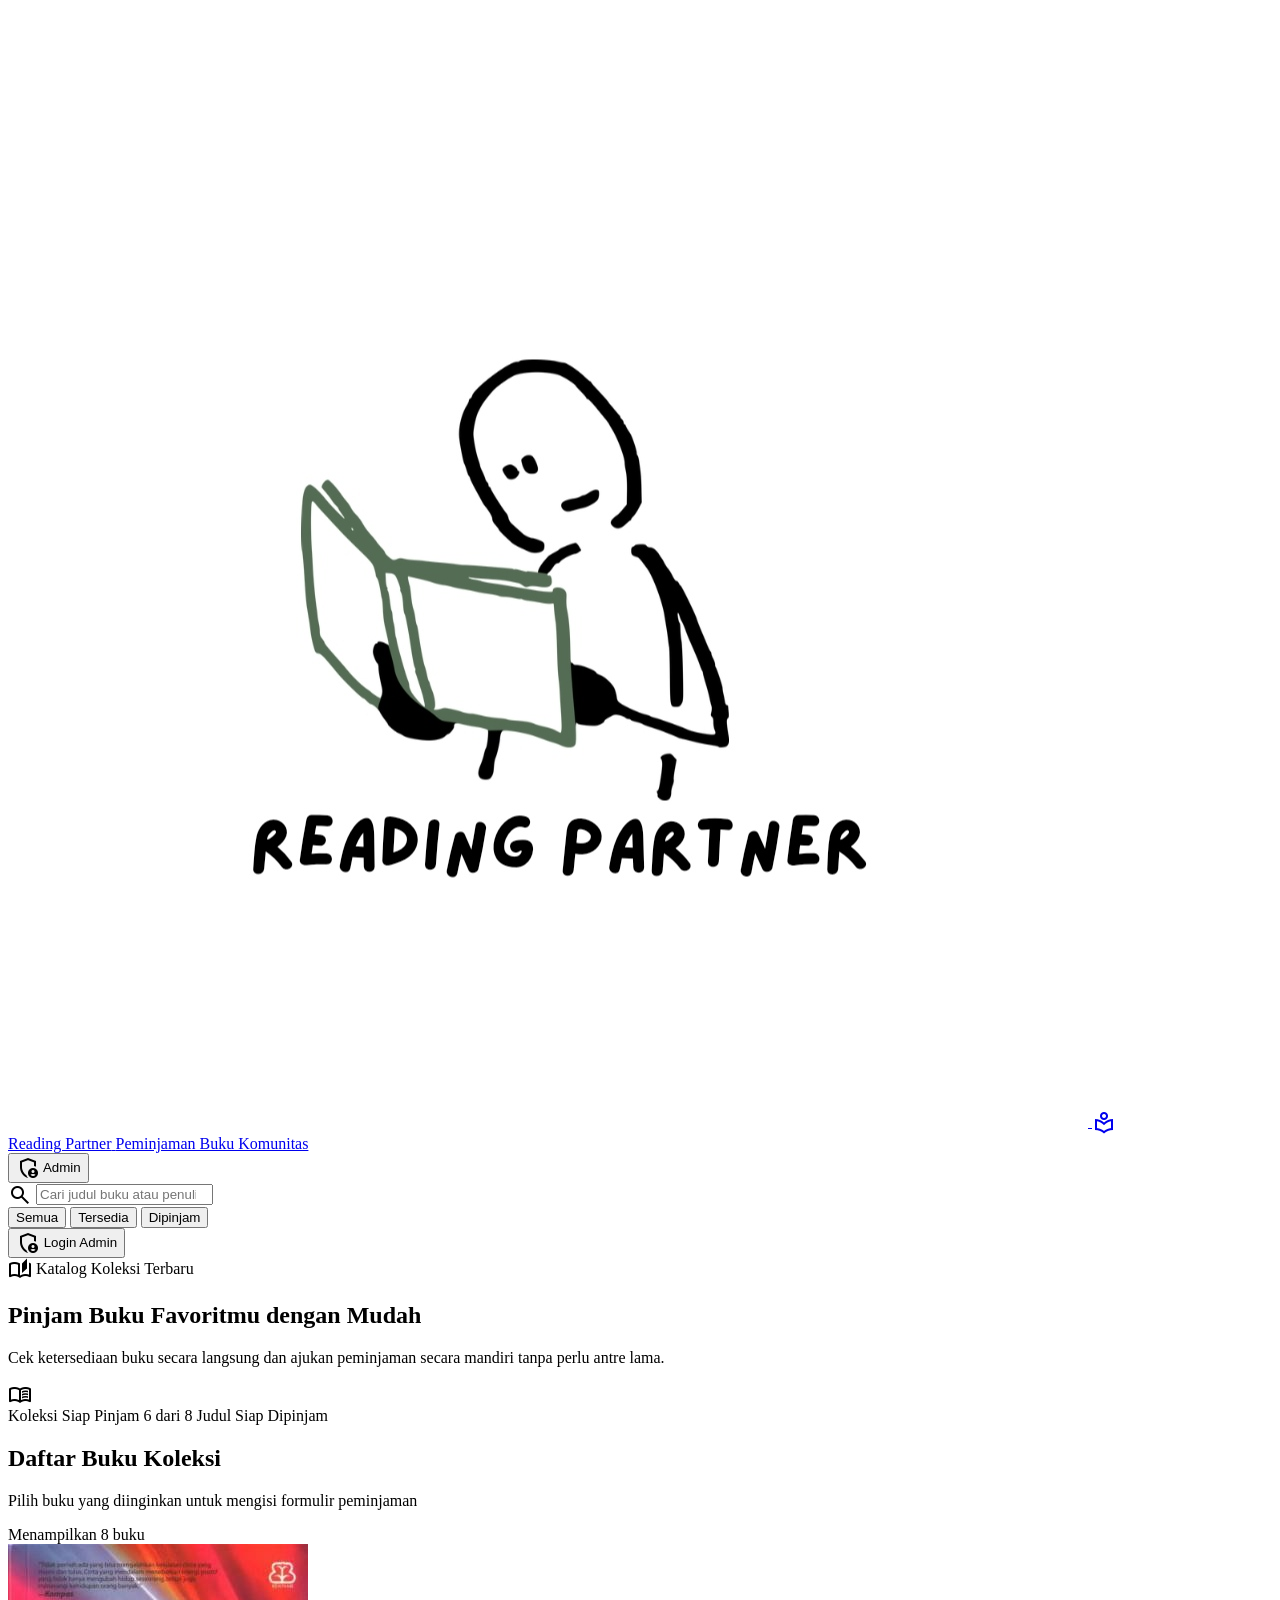
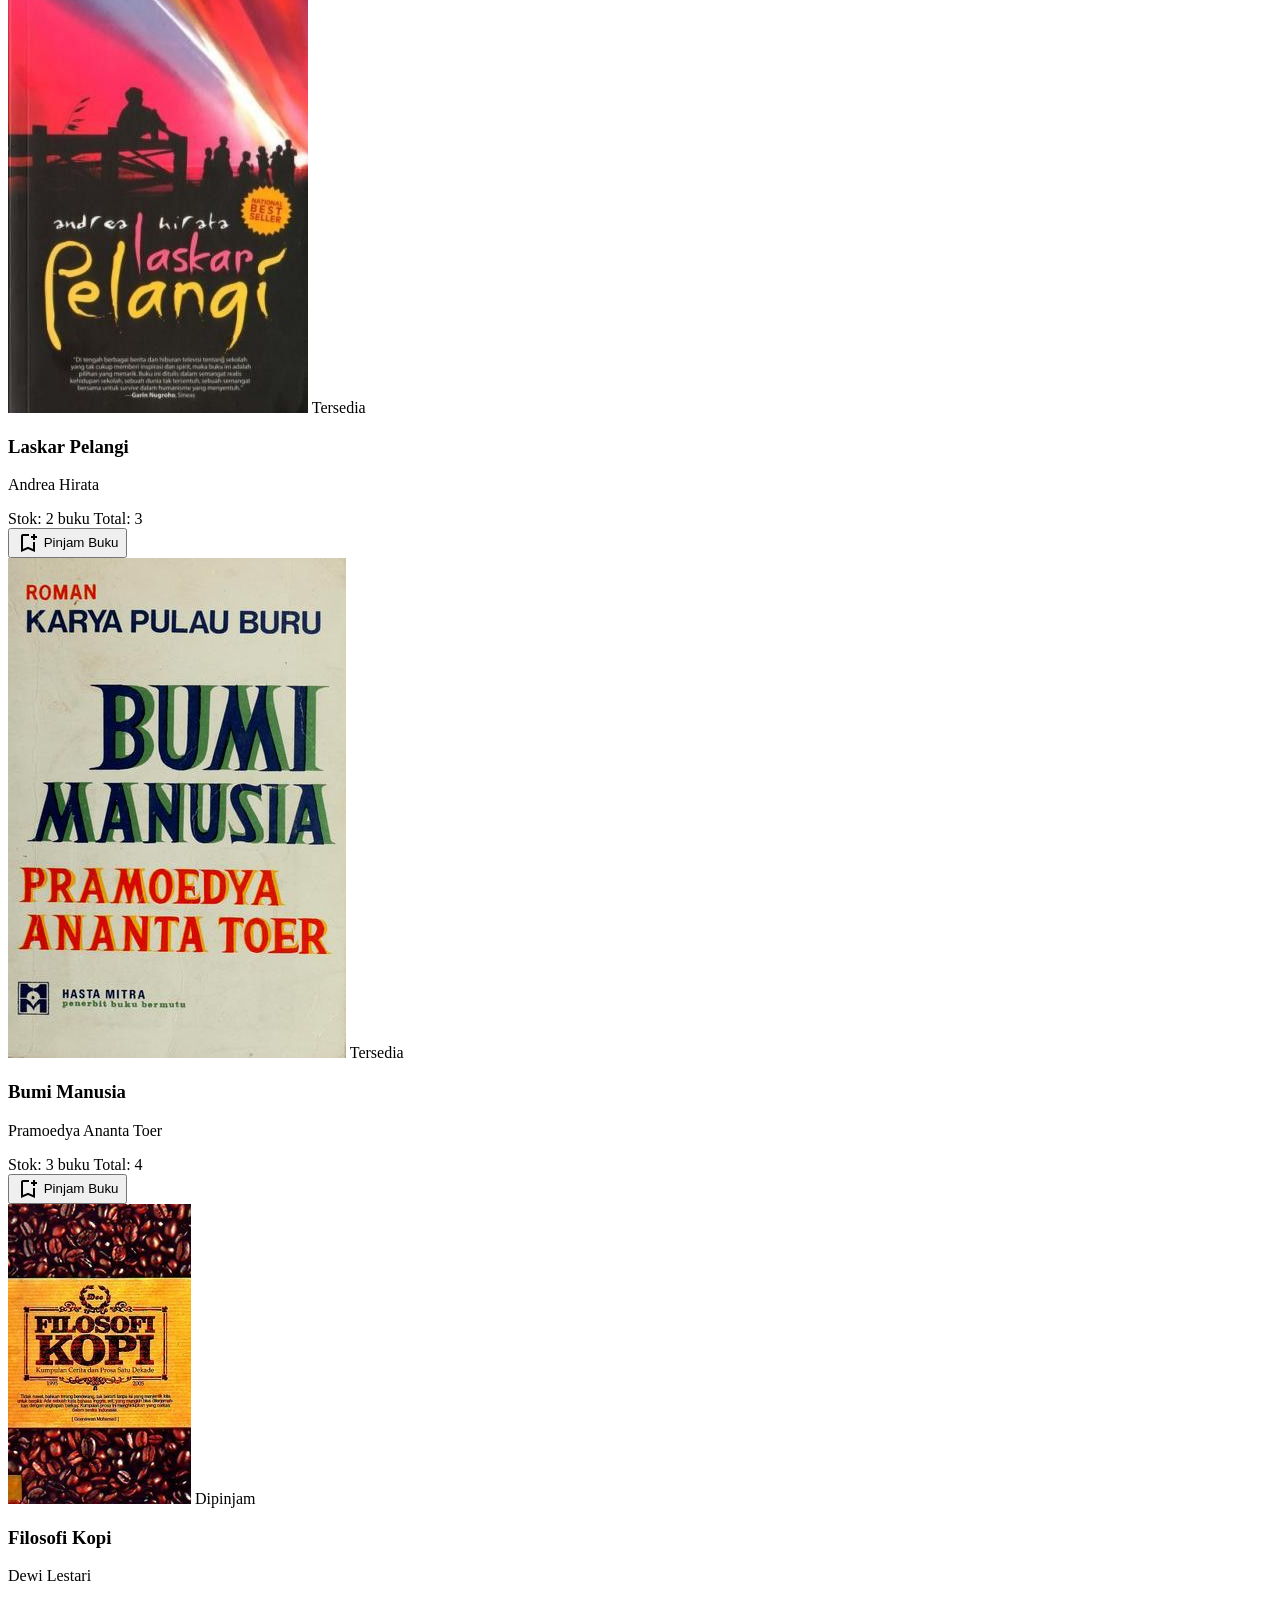
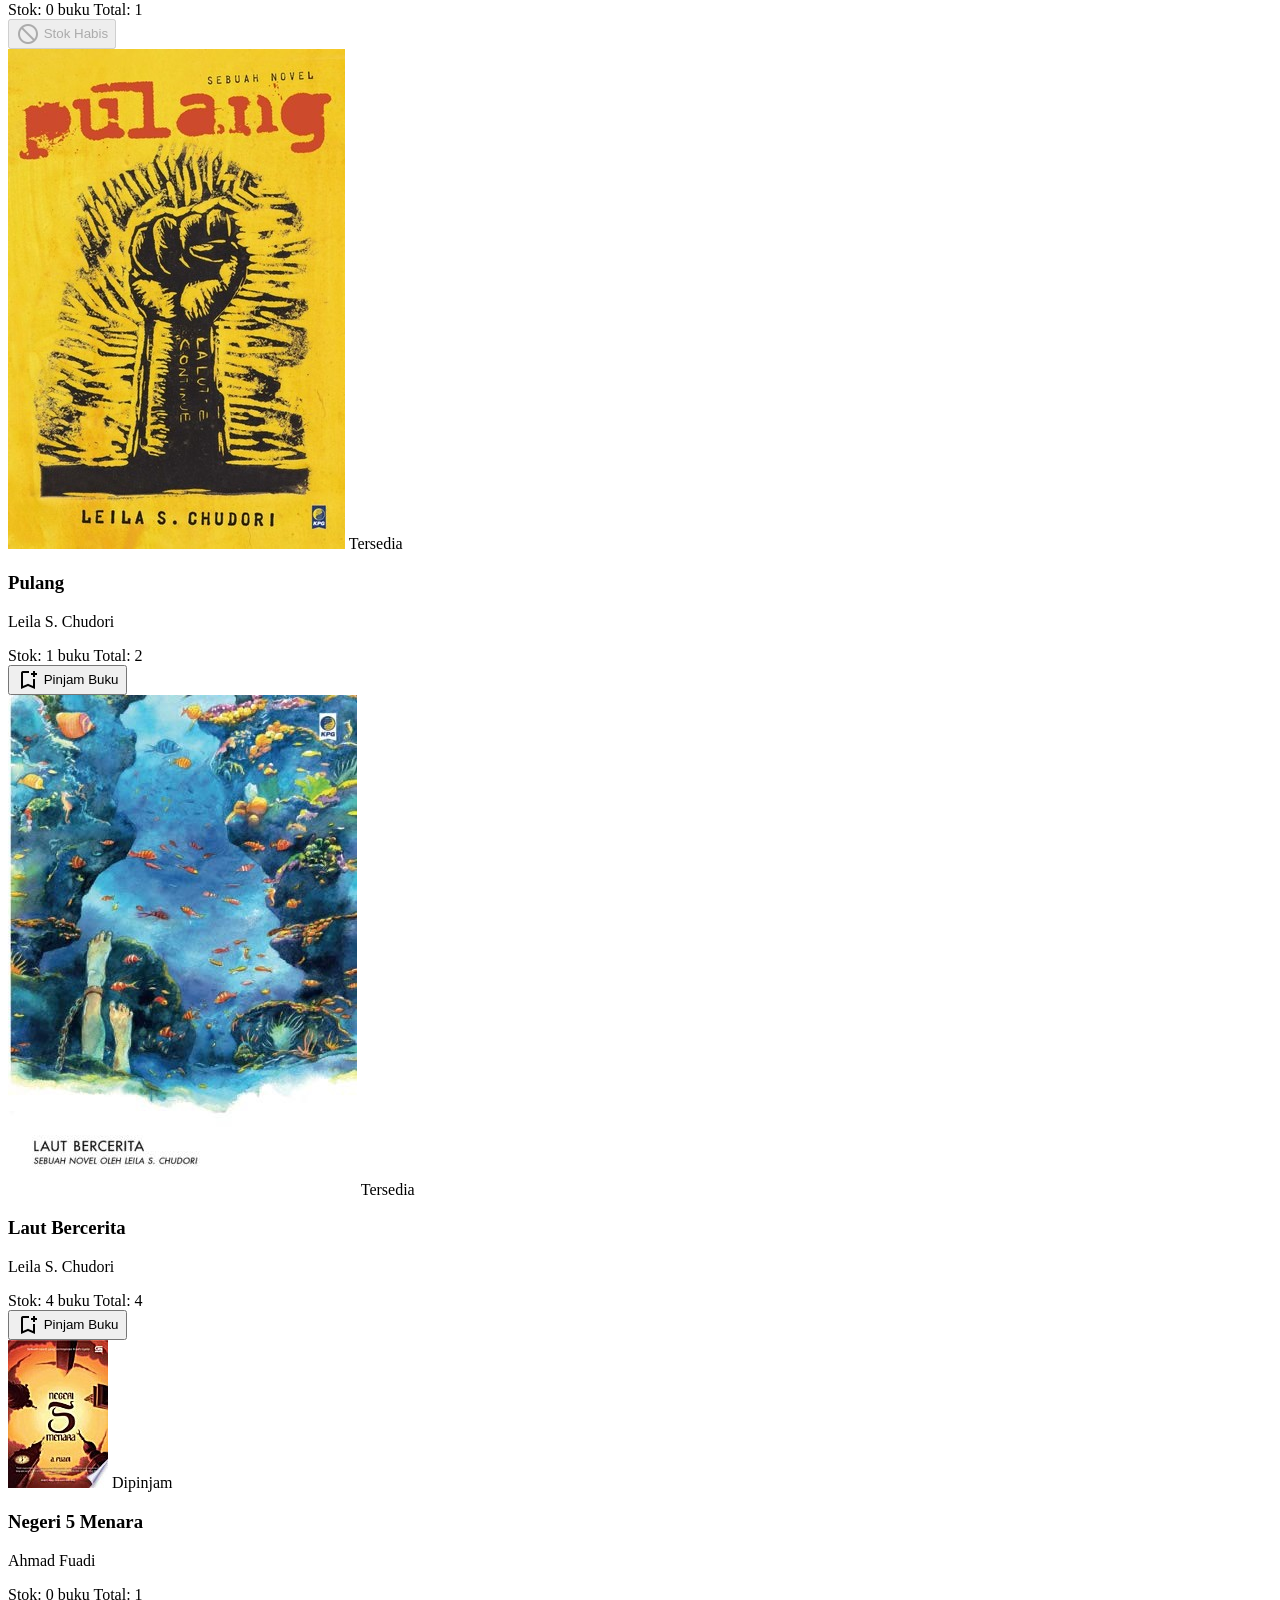
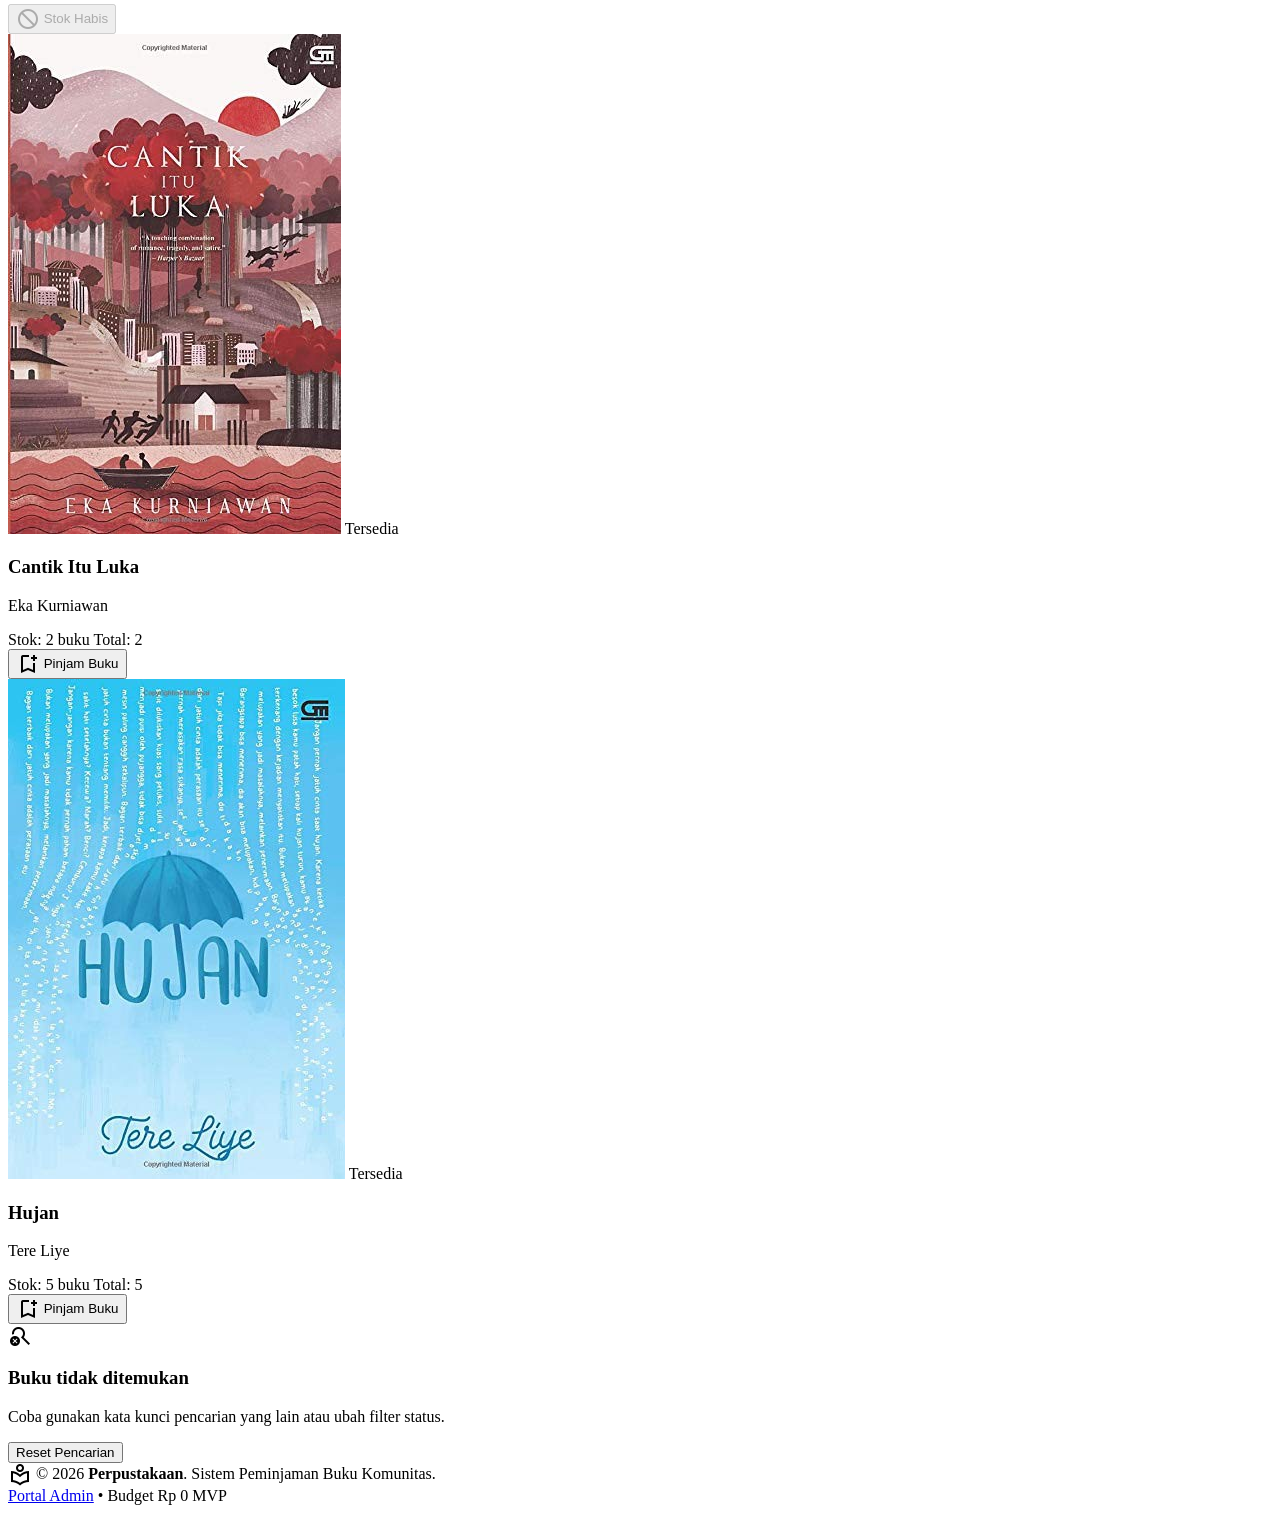
==== index.html @ 3d730934 "first commit" ====
<!DOCTYPE html>
<html lang="id">
<head>
  <meta charset="UTF-8">
  <meta name="viewport" content="width=device-width, initial-scale=1.0">
  <title>Perpustakaan — Katalog Peminjaman Buku</title>
  
  <!-- Tailwind CSS via CDN -->
  <script src="https://cdn.tailwindcss.com?plugins=forms,container-queries"></script>
  <script id="tailwind-config">
    tailwind.config = {
      darkMode: 'class',
      theme: {
        extend: {
          colors: {
            'forest-green': '#347928',
            'forest-green-dark': '#163806',
            'mint-green': '#c0eba6',
            'warm-yellow': '#f4de40',
            'info-teal': '#1684a7',
            'info-teal-text': '#006684',
            'pure-white': '#ffffff',
            'primary': '#347928',
            'on-primary': '#ffffff',
            'primary-soft': '#c0eba6',
            'on-primary-soft': '#163806',
            'secondary': '#1684a7',
            'on-secondary': '#0D0D0D',
            'secondary-soft': '#E0F4FF',
            'tertiary': '#f4de40',
            'on-tertiary': '#201C00',
            'surface': '#ffffff',
            'surface-subtle': '#FAFEF2',
            'surface-muted': '#EEF2E7',
            'on-surface': '#181D16',
            'on-surface-muted': '#444840',
            'outline': '#747870',
            'outline-subtle': '#DCE5D4',
            'disabled-surface': '#E0E4D9',
            'on-disabled': '#5B6057',
          },
          fontFamily: {
            'display': ['"Crimson Text"', 'serif'],
            'headline': ['"Crimson Text"', 'serif'],
            'title': ['"Lato"', 'sans-serif'],
            'body': ['"Lato"', 'sans-serif'],
            'label': ['"Lato"', 'sans-serif'],
          }
        }
      }
    };
  </script>

  <!-- Google Fonts: Crimson Text & Lato -->
  <link rel="preconnect" href="https://fonts.googleapis.com">
  <link rel="preconnect" href="https://fonts.gstatic.com" crossorigin>
  <link href="https://fonts.googleapis.com/css2?family=Crimson+Text:ital,wght@0,600;0,700;1,600&family=Lato:wght@400;600;700&display=swap" rel="stylesheet">
  <!-- Material Symbols Outlined -->
  <link href="https://fonts.googleapis.com/css2?family=Material+Symbols+Outlined:wght,FILL@100..700,0..1&display=block" rel="stylesheet">

  <style>
    .material-symbols-outlined {
      display: inline-block;
      width: 1em;
      height: 1em;
      line-height: 1 !important;
      vertical-align: middle;
    }
  </style>
</head>
<body class="bg-surface text-on-surface font-body min-h-screen flex flex-col antialiased selection:bg-mint-green selection:text-forest-green-dark">

  <!-- Header & Navbar -->
  <header class="sticky top-0 z-30 bg-surface/95 backdrop-blur-md border-b border-outline-subtle shadow-xs">
    <div class="max-w-7xl mx-auto px-4 sm:px-6 lg:px-8 py-3.5 flex flex-col gap-3.5 lg:flex-row lg:items-center lg:justify-between">
      
      <!-- Logo Brand & Mobile Action -->
      <div class="flex items-center justify-between gap-4">
        <a href="index.html" class="inline-flex items-center gap-2.5 text-forest-green hover:opacity-90 transition-opacity">
          <div class="w-10 h-10 rounded-lg bg-mint-green flex items-center justify-center text-forest-green shadow-xs overflow-hidden">
            <img src="images/brand_reading_partner_1.jpg" alt="Reading Partner" class="w-full h-full object-cover" onerror="this.style.display='none'; this.nextElementSibling.style.display='inline-block';">
            <span class="material-symbols-outlined text-2xl font-bold hidden">local_library</span>
          </div>
          <div>
            <span class="font-headline text-2xl font-bold leading-none block">Reading Partner</span>
            <span class="font-label text-xs text-on-surface-muted tracking-wide">Peminjaman Buku Komunitas</span>
          </div>
        </a>

        <!-- Mobile Login Admin -->
        <button type="button" onclick="openLoginModal()" class="lg:hidden inline-flex items-center gap-1.5 px-3 py-1.5 rounded-full border border-primary text-primary font-label text-xs font-semibold hover:bg-surface-subtle transition-colors">
          <span class="material-symbols-outlined text-base">admin_panel_settings</span>
          <span>Admin</span>
        </button>
      </div>

      <!-- Search Field -->
      <div class="w-full lg:max-w-md min-w-0">
        <div class="relative flex items-center w-full">
          <span class="material-symbols-outlined text-xl text-outline absolute left-3.5 pointer-events-none">search</span>
          <input id="catalog-search" type="search" placeholder="Cari judul buku atau penulis..." 
            class="w-full pl-10 pr-4 py-2 rounded-full bg-surface border border-outline-subtle text-sm text-on-surface placeholder:text-outline focus:border-primary focus:ring-2 focus:ring-primary/20 outline-none transition-all">
        </div>
      </div>

      <!-- Filter Status & Desktop Admin Button -->
      <div class="flex items-center justify-between gap-4">
        <nav aria-label="Filter status buku" class="flex items-center gap-1.5 overflow-x-auto pb-1 sm:pb-0">
          <button type="button" data-filter="all" class="filter-pill active-pill px-4 py-1.5 rounded-full text-xs font-bold transition-colors cursor-pointer bg-primary text-on-primary">
            Semua
          </button>
          <button type="button" data-filter="tersedia" class="filter-pill px-4 py-1.5 rounded-full text-xs font-bold transition-colors cursor-pointer bg-surface border border-outline-subtle text-on-surface-muted hover:bg-surface-subtle">
            Tersedia
          </button>
          <button type="button" data-filter="dipinjam" class="filter-pill px-4 py-1.5 rounded-full text-xs font-bold transition-colors cursor-pointer bg-surface border border-outline-subtle text-on-surface-muted hover:bg-surface-subtle">
            Dipinjam
          </button>
        </nav>

        <button type="button" onclick="openLoginModal()" class="hidden lg:inline-flex items-center gap-2 px-4 py-2 rounded-lg border border-primary bg-surface text-primary font-label text-sm font-bold hover:bg-surface-subtle transition-all shadow-2xs">
          <span class="material-symbols-outlined text-lg">admin_panel_settings</span>
          <span>Login Admin</span>
        </button>
      </div>
    </div>
  </header>

  <!-- Main Content -->
  <main class="flex-1 max-w-7xl w-full mx-auto px-4 sm:px-6 lg:px-8 py-6 lg:py-8 flex flex-col gap-8">

    <!-- Hero Banner -->
    <section class="bg-gradient-to-r from-mint-green via-mint-green/80 to-[#dbf3c7] rounded-2xl p-6 sm:p-8 flex flex-col md:flex-row md:items-center md:justify-between gap-6 border border-[#a8df89]">
      <div class="flex flex-col items-start gap-3 max-w-2xl">
        <span class="inline-flex items-center gap-1.5 px-3 py-1 rounded-full bg-warm-yellow text-on-tertiary font-label text-xs font-bold shadow-2xs">
          <span class="material-symbols-outlined text-base">auto_stories</span>
          <span>Katalog Koleksi Terbaru</span>
        </span>
        <h1 class="font-headline text-3xl sm:text-4xl lg:text-5xl font-bold text-forest-green-dark leading-tight">
          Pinjam Buku Favoritmu dengan Mudah
        </h1>
        <p class="font-body text-sm sm:text-base text-forest-green-dark/80 max-w-xl">
          Cek ketersediaan buku secara langsung dan ajukan peminjaman secara mandiri tanpa perlu antre lama.
        </p>
      </div>

      <div class="flex items-center gap-4 bg-surface/90 backdrop-blur-sm rounded-xl px-5 py-4 border border-outline-subtle/80 shadow-xs shrink-0 self-start md:self-auto">
        <div class="w-12 h-12 rounded-xl bg-forest-green text-white flex items-center justify-center shrink-0">
          <span class="material-symbols-outlined text-2xl">menu_book</span>
        </div>
        <div class="flex flex-col">
          <span class="font-label text-xs text-on-surface-muted font-bold uppercase tracking-wider">Koleksi Siap Pinjam</span>
          <span id="hero-stat-text" class="font-title text-base sm:text-lg font-bold text-forest-green tabular-nums">Memuat...</span>
        </div>
      </div>
    </section>

    <!-- Catalog Section -->
    <section class="flex flex-col gap-5">
      <div class="flex flex-wrap items-center justify-between gap-3">
        <div>
          <h2 class="font-headline text-2xl font-bold text-forest-green">Daftar Buku Koleksi</h2>
          <p class="text-xs sm:text-sm text-on-surface-muted">Pilih buku yang diinginkan untuk mengisi formulir peminjaman</p>
        </div>
        <span id="catalog-counter" class="font-label text-xs sm:text-sm text-info-teal-text font-bold tabular-nums bg-secondary-soft px-3 py-1 rounded-full border border-info-teal/20">
          Menampilkan 0 buku
        </span>
      </div>

      <!-- Book Cards Grid -->
      <div id="books-grid" class="grid grid-cols-1 sm:grid-cols-2 lg:grid-cols-4 gap-6 items-stretch">
        <!-- Dynamic Book Cards injected here -->
      </div>

      <!-- Empty State -->
      <div id="empty-state" class="hidden flex flex-col items-center justify-center p-12 text-center bg-surface-subtle rounded-xl border border-dashed border-outline-subtle">
        <span class="material-symbols-outlined text-5xl text-outline mb-2">search_off</span>
        <h3 class="font-headline text-xl font-bold text-on-surface">Buku tidak ditemukan</h3>
        <p class="text-sm text-on-surface-muted max-w-sm mt-1">Coba gunakan kata kunci pencarian yang lain atau ubah filter status.</p>
        <button type="button" onclick="resetFilters()" class="mt-4 px-4 py-2 rounded-lg bg-surface border border-outline-subtle text-xs font-bold text-forest-green hover:bg-surface-subtle">
          Reset Pencarian
        </button>
      </div>
    </section>
  </main>

  <!-- Footer -->
  <footer class="mt-auto border-t border-outline-subtle bg-surface-subtle py-6">
    <div class="max-w-7xl mx-auto px-4 sm:px-6 lg:px-8 flex flex-col sm:flex-row items-center justify-between gap-4 text-xs text-on-surface-muted">
      <div class="flex items-center gap-2">
        <span class="material-symbols-outlined text-forest-green text-lg">local_library</span>
        <span>&copy; 2026 <strong>Perpustakaan</strong>. Sistem Peminjaman Buku Komunitas.</span>
      </div>
      <div class="flex items-center gap-4">
        <a href="admin.html" class="hover:text-forest-green transition-colors">Portal Admin</a>
        <span>&bull;</span>
        <span class="text-info-teal-text">Budget Rp 0 MVP</span>
      </div>
    </div>
  </footer>

  <!-- ================= MODAL FORM PEMINJAMAN ================= -->
  <dialog id="borrow-modal" class="bg-surface border border-outline-subtle rounded-2xl max-w-lg w-[calc(100%-2rem)] p-0 shadow-2xl backdrop:bg-on-surface/50 backdrop:backdrop-blur-xs">
    <div class="flex flex-col max-h-[90vh]">
      <!-- Header -->
      <div class="flex items-center justify-between p-5 border-b border-outline-subtle">
        <div class="flex items-center gap-2.5">
          <div class="w-8 h-8 rounded-lg bg-mint-green text-forest-green-dark flex items-center justify-center">
            <span class="material-symbols-outlined text-lg">edit_document</span>
          </div>
          <h2 class="font-headline text-xl font-bold text-forest-green">Form Peminjaman Buku</h2>
        </div>
        <button type="button" onclick="closeBorrowModal()" class="w-8 h-8 rounded-full flex items-center justify-center text-on-surface-muted hover:bg-surface-muted cursor-pointer transition-colors">
          <span class="material-symbols-outlined text-xl">close</span>
        </button>
      </div>

      <!-- Scrollable Body -->
      <div class="p-6 overflow-y-auto flex flex-col gap-5">
        <!-- Selected Book Preview -->
        <div class="flex items-center gap-3.5 bg-surface-subtle border border-outline-subtle rounded-xl p-3.5">
          <img id="modal-book-cover" src="" alt="Sampul buku" class="w-14 aspect-[3/4] object-cover rounded-md shadow-xs shrink-0">
          <div class="flex flex-col gap-0.5 min-w-0 flex-1">
            <span id="modal-book-badge" class="self-start px-2 py-0.5 rounded-full bg-mint-green text-forest-green-dark font-label text-[10px] font-bold">
              Tersedia
            </span>
            <h3 id="modal-book-title" class="font-title text-base font-bold text-forest-green truncate">Judul Buku</h3>
            <p id="modal-book-author" class="font-body text-xs text-on-surface-muted truncate">Penulis</p>
            <p id="modal-book-stock" class="font-label text-xs text-info-teal-text font-bold tabular-nums">Stok: - buku</p>
          </div>
        </div>

        <!-- Form Inputs -->
        <form id="borrow-form" onsubmit="handleBorrowSubmit(event)" class="flex flex-col gap-4">
          <input type="hidden" id="borrow-book-id">

          <!-- Nama Lengkap -->
          <label class="flex flex-col gap-1.5">
            <span class="font-label text-xs font-bold text-on-surface flex items-center gap-1">
              Nama Lengkap <span class="text-red-500">*</span>
            </span>
            <input type="text" id="borrow-name" required placeholder="Contoh: Siti Rahmawati" 
              class="w-full px-3.5 py-2.5 rounded-lg bg-surface border border-outline-subtle text-sm text-on-surface placeholder:text-outline focus:border-primary focus:ring-1 focus:ring-primary outline-none">
          </label>

          <!-- Email & WhatsApp -->
          <div class="grid grid-cols-1 sm:grid-cols-2 gap-4">
            <label class="flex flex-col gap-1.5">
              <span class="font-label text-xs font-bold text-on-surface flex items-center gap-1">
                Email <span class="text-red-500">*</span>
              </span>
              <input type="email" id="borrow-email" required placeholder="nama@email.com" 
                class="w-full px-3.5 py-2.5 rounded-lg bg-surface border border-outline-subtle text-sm text-on-surface placeholder:text-outline focus:border-primary focus:ring-1 focus:ring-primary outline-none">
            </label>

            <label class="flex flex-col gap-1.5">
              <span class="font-label text-xs font-bold text-on-surface flex items-center gap-1">
                Nomor WhatsApp <span class="text-red-500">*</span>
              </span>
              <input type="tel" id="borrow-wa" required placeholder="0812-3456-7890" 
                class="w-full px-3.5 py-2.5 rounded-lg bg-surface border border-outline-subtle text-sm text-on-surface placeholder:text-outline focus:border-primary focus:ring-1 focus:ring-primary outline-none">
            </label>
          </div>

          <!-- Alamat Lengkap -->
          <label class="flex flex-col gap-1.5">
            <span class="font-label text-xs font-bold text-on-surface flex items-center gap-1">
              Alamat Lengkap <span class="text-red-500">*</span>
            </span>
            <textarea id="borrow-address" rows="2" required placeholder="Masukkan alamat lengkap domisili saat ini..." 
              class="w-full px-3.5 py-2.5 rounded-lg bg-surface border border-outline-subtle text-sm text-on-surface placeholder:text-outline focus:border-primary focus:ring-1 focus:ring-primary outline-none"></textarea>
          </label>

          <!-- Upload Foto Identitas (Opsional) -->
          <div class="flex flex-col gap-1.5">
            <span class="font-label text-xs font-bold text-on-surface">
              Upload Foto Identitas / KTP / Kartu Pelajar (Opsional)
            </span>
            <label class="flex flex-col items-center justify-center gap-1.5 p-4 rounded-xl border-2 border-dashed border-info-teal/60 bg-secondary-soft text-center cursor-pointer hover:bg-secondary-soft/80 transition-colors">
              <span class="material-symbols-outlined text-3xl text-info-teal-text">cloud_upload</span>
              <span id="borrow-photo-label" class="font-label text-xs text-on-surface font-semibold">
                Klik untuk unggah foto identitas
              </span>
              <span class="text-[11px] text-on-surface-muted">Format JPG, PNG (Maks 2MB)</span>
              <input type="file" id="borrow-photo" accept="image/*" onchange="handlePhotoSelect(event)" class="sr-only">
            </label>
          </div>

          <!-- Action Buttons -->
          <div class="flex items-center justify-end gap-3 pt-3 border-t border-outline-subtle">
            <button type="button" onclick="closeBorrowModal()" class="px-4 py-2.5 rounded-lg border border-outline-subtle text-xs font-bold text-on-surface hover:bg-surface-subtle transition-colors cursor-pointer">
              Batal
            </button>
            <button type="submit" class="px-5 py-2.5 rounded-lg bg-primary text-on-primary font-label text-sm font-bold hover:opacity-90 transition-opacity cursor-pointer shadow-xs flex items-center gap-1.5">
              <span class="material-symbols-outlined text-base">check</span>
              <span>Konfirmasi Peminjaman</span>
            </button>
          </div>
        </form>
      </div>
    </div>
  </dialog>

  <!-- ================= MODAL LOGIN ADMIN ================= -->
  <dialog id="login-modal" class="bg-surface border border-outline-subtle rounded-2xl max-w-sm w-[calc(100%-2rem)] p-6 shadow-2xl backdrop:bg-on-surface/50 backdrop:backdrop-blur-xs">
    <div class="flex flex-col gap-5">
      <div class="flex items-center justify-between border-b border-outline-subtle pb-3">
        <div class="flex items-center gap-2">
          <div class="w-8 h-8 rounded-lg bg-mint-green text-forest-green-dark flex items-center justify-center">
            <span class="material-symbols-outlined text-lg">admin_panel_settings</span>
          </div>
          <h2 class="font-headline text-xl font-bold text-forest-green">Login Admin</h2>
        </div>
        <button type="button" onclick="closeLoginModal()" class="w-8 h-8 rounded-full flex items-center justify-center text-on-surface-muted hover:bg-surface-muted cursor-pointer transition-colors">
          <span class="material-symbols-outlined text-xl">close</span>
        </button>
      </div>

      <div class="p-3 bg-secondary-soft border border-info-teal/30 rounded-lg text-xs text-info-teal-text">
        <p class="font-semibold flex items-center gap-1">
          <span class="material-symbols-outlined text-sm">info</span> Mode Prototipe UI
        </p>
        <p class="mt-0.5 text-on-surface-muted">Klik tombol masuk untuk langsung menguji Dashboard Admin.</p>
      </div>

      <form onsubmit="handleAdminLogin(event)" class="flex flex-col gap-4">
        <label class="flex flex-col gap-1">
          <span class="font-label text-xs font-bold text-on-surface">Email Admin</span>
          <input type="email" value="admin@perpustakaan.id" required class="w-full px-3.5 py-2 rounded-lg bg-surface border border-outline-subtle text-sm text-on-surface focus:border-primary outline-none">
        </label>
        <label class="flex flex-col gap-1">
          <span class="font-label text-xs font-bold text-on-surface">Password</span>
          <input type="password" value="••••••••" required class="w-full px-3.5 py-2 rounded-lg bg-surface border border-outline-subtle text-sm text-on-surface focus:border-primary outline-none">
        </label>

        <button type="submit" class="w-full mt-2 py-2.5 rounded-lg bg-primary text-on-primary font-label text-sm font-bold hover:opacity-90 transition-opacity cursor-pointer shadow-xs flex items-center justify-center gap-1.5">
          <span class="material-symbols-outlined text-base">login</span>
          <span>Masuk ke Dashboard</span>
        </button>
      </form>
    </div>
  </dialog>

  <!-- JS Logic -->
  <script src="js/store.js"></script>
  <script>
    let currentFilter = 'all';
    let searchQuery = '';
    let selectedPhotoBase64 = null;

    const booksGrid = document.getElementById('books-grid');
    const emptyState = document.getElementById('empty-state');
    const catalogCounter = document.getElementById('catalog-counter');
    const heroStatText = document.getElementById('hero-stat-text');
    const searchInput = document.getElementById('catalog-search');

    const borrowModal = document.getElementById('borrow-modal');
    const loginModal = document.getElementById('login-modal');

    function renderCatalog() {
      const books = window.PerpusStore.getBooks();
      const filtered = books.filter(book => {
        const isAvail = book.stock_available > 0;
        const matchesFilter = 
          currentFilter === 'all' || 
          (currentFilter === 'tersedia' && isAvail) || 
          (currentFilter === 'dipinjam' && !isAvail);
        
        const q = searchQuery.toLowerCase();
        const matchesQuery = !q || 
          book.title.toLowerCase().includes(q) || 
          book.author.toLowerCase().includes(q);

        return matchesFilter && matchesQuery;
      });

      const totalAvailTitles = books.filter(b => b.stock_available > 0).length;
      heroStatText.textContent = `${totalAvailTitles} dari ${books.length} Judul Siap Dipinjam`;
      catalogCounter.textContent = `Menampilkan ${filtered.length} buku`;

      if (filtered.length === 0) {
        booksGrid.innerHTML = '';
        emptyState.classList.remove('hidden');
        return;
      }

      emptyState.classList.add('hidden');
      booksGrid.innerHTML = filtered.map(book => {
        const isAvail = book.stock_available > 0;
        const badgeCls = isAvail 
          ? 'bg-mint-green text-forest-green-dark border-mint-green' 
          : 'bg-warm-yellow text-on-tertiary border-warm-yellow';
        const badgeText = isAvail ? 'Tersedia' : 'Dipinjam';

        return `
          <article class="flex flex-col justify-between bg-surface border border-outline-subtle rounded-xl p-4 gap-3.5 hover:shadow-md transition-shadow group">
            <div class="flex flex-col gap-3">
              <div class="relative aspect-[3/4] w-full rounded-lg overflow-hidden bg-surface-muted shadow-2xs">
                <img src="${book.cover_url}" alt="Sampul ${book.title}" class="w-full h-full object-cover group-hover:scale-105 transition-transform duration-300" loading="lazy">
                <span class="absolute top-2.5 right-2.5 px-2.5 py-1 rounded-full ${badgeCls} font-label text-xs font-bold shadow-2xs">
                  ${badgeText}
                </span>
              </div>
              <div class="flex flex-col gap-1">
                <h3 class="font-title text-base font-bold text-forest-green line-clamp-1 group-hover:text-forest-green-dark">${book.title}</h3>
                <p class="font-body text-xs text-on-surface-muted line-clamp-1">${book.author}</p>
                <div class="flex items-center justify-between text-xs mt-1">
                  <span class="font-label text-info-teal-text font-bold tabular-nums">
                    Stok: ${book.stock_available} buku
                  </span>
                  <span class="text-on-surface-muted text-[11px]">
                    Total: ${book.stock_total}
                  </span>
                </div>
              </div>
            </div>
            <footer>
              <button type="button" 
                ${isAvail ? '' : 'disabled'}
                onclick="openBorrowModal('${book.id}')"
                class="w-full inline-flex items-center justify-center gap-1.5 px-4 py-2.5 rounded-lg font-label text-xs font-bold transition-all ${
                  isAvail 
                    ? 'bg-primary text-on-primary hover:opacity-90 shadow-2xs cursor-pointer' 
                    : 'bg-disabled-surface text-on-disabled cursor-not-allowed'
                }">
                <span class="material-symbols-outlined text-sm">${isAvail ? 'bookmark_add' : 'block'}</span>
                <span>${isAvail ? 'Pinjam Buku' : 'Stok Habis'}</span>
              </button>
            </footer>
          </article>
        `;
      }).join('');
    }

    // Filter pills
    document.querySelectorAll('.filter-pill').forEach(pill => {
      pill.addEventListener('click', () => {
        currentFilter = pill.dataset.filter;
        document.querySelectorAll('.filter-pill').forEach(p => {
          p.classList.remove('bg-primary', 'text-on-primary');
          p.classList.add('bg-surface', 'border', 'border-outline-subtle', 'text-on-surface-muted');
        });
        pill.classList.remove('bg-surface', 'border', 'border-outline-subtle', 'text-on-surface-muted');
        pill.classList.add('bg-primary', 'text-on-primary');
        renderCatalog();
      });
    });

    // Search input
    searchInput.addEventListener('input', (e) => {
      searchQuery = e.target.value.trim();
      renderCatalog();
    });

    function resetFilters() {
      searchInput.value = '';
      searchQuery = '';
      currentFilter = 'all';
      document.querySelector('[data-filter="all"]').click();
    }

    // Modal Peminjaman
    function openBorrowModal(bookId) {
      const book = window.PerpusStore.getBooks().find(b => b.id === bookId);
      if (!book || book.stock_available <= 0) return;

      document.getElementById('borrow-book-id').value = book.id;
      document.getElementById('modal-book-cover').src = book.cover_url;
      document.getElementById('modal-book-title').textContent = book.title;
      document.getElementById('modal-book-author').textContent = book.author;
      document.getElementById('modal-book-stock').textContent = `Stok: ${book.stock_available} buku`;
      document.getElementById('borrow-photo-label').textContent = 'Klik untuk unggah foto identitas';
      selectedPhotoBase64 = null;
      document.getElementById('borrow-form').reset();

      borrowModal.showModal();
    }

    function closeBorrowModal() {
      borrowModal.close();
    }

    function handlePhotoSelect(e) {
      const file = e.target.files[0];
      if (file) {
        document.getElementById('borrow-photo-label').textContent = `File terpilih: ${file.name}`;
        const reader = new FileReader();
        reader.onload = (re) => {
          selectedPhotoBase64 = re.target.result;
        };
        reader.readAsDataURL(file);
      }
    }

    function handleBorrowSubmit(e) {
      e.preventDefault();
      const bookId = document.getElementById('borrow-book-id').value;
      const borrowerData = {
        name: document.getElementById('borrow-name').value.trim(),
        email: document.getElementById('borrow-email').value.trim(),
        wa: document.getElementById('borrow-wa').value.trim(),
        address: document.getElementById('borrow-address').value.trim(),
        idPhotoUrl: selectedPhotoBase64
      };

      try {
        const newLoan = window.PerpusStore.borrowBook(bookId, borrowerData);
        closeBorrowModal();
        renderCatalog();
        window.PerpusStore.showToast(`Peminjaman "${newLoan.book_title}" berhasil diajukan!`);
      } catch (err) {
        alert(err.message || 'Terjadi kesalahan saat meminjam buku.');
      }
    }

    // Modal Admin Login
    function openLoginModal() {
      loginModal.showModal();
    }

    function closeLoginModal() {
      loginModal.close();
    }

    function handleAdminLogin(e) {
      e.preventDefault();
      window.location.href = 'admin.html';
    }

    // Initial render
    renderCatalog();
  </script>
</body>
</html>
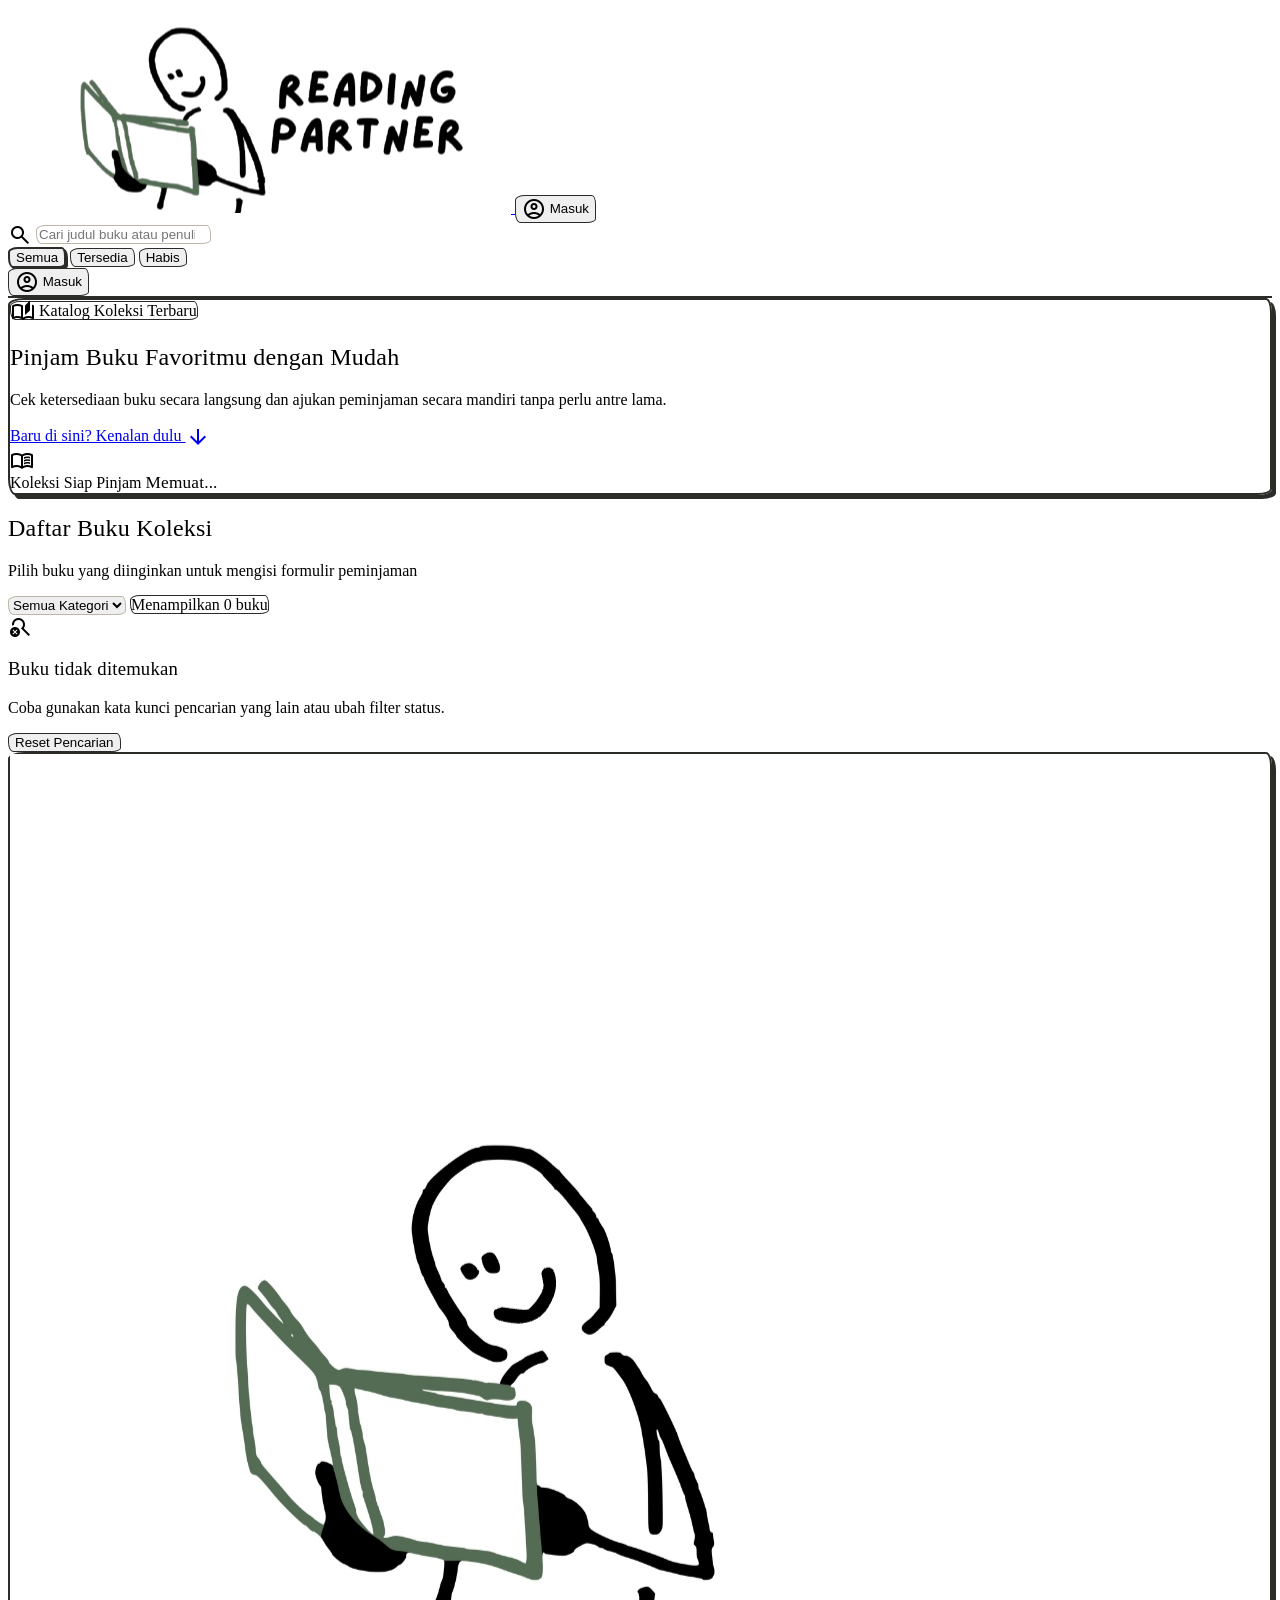
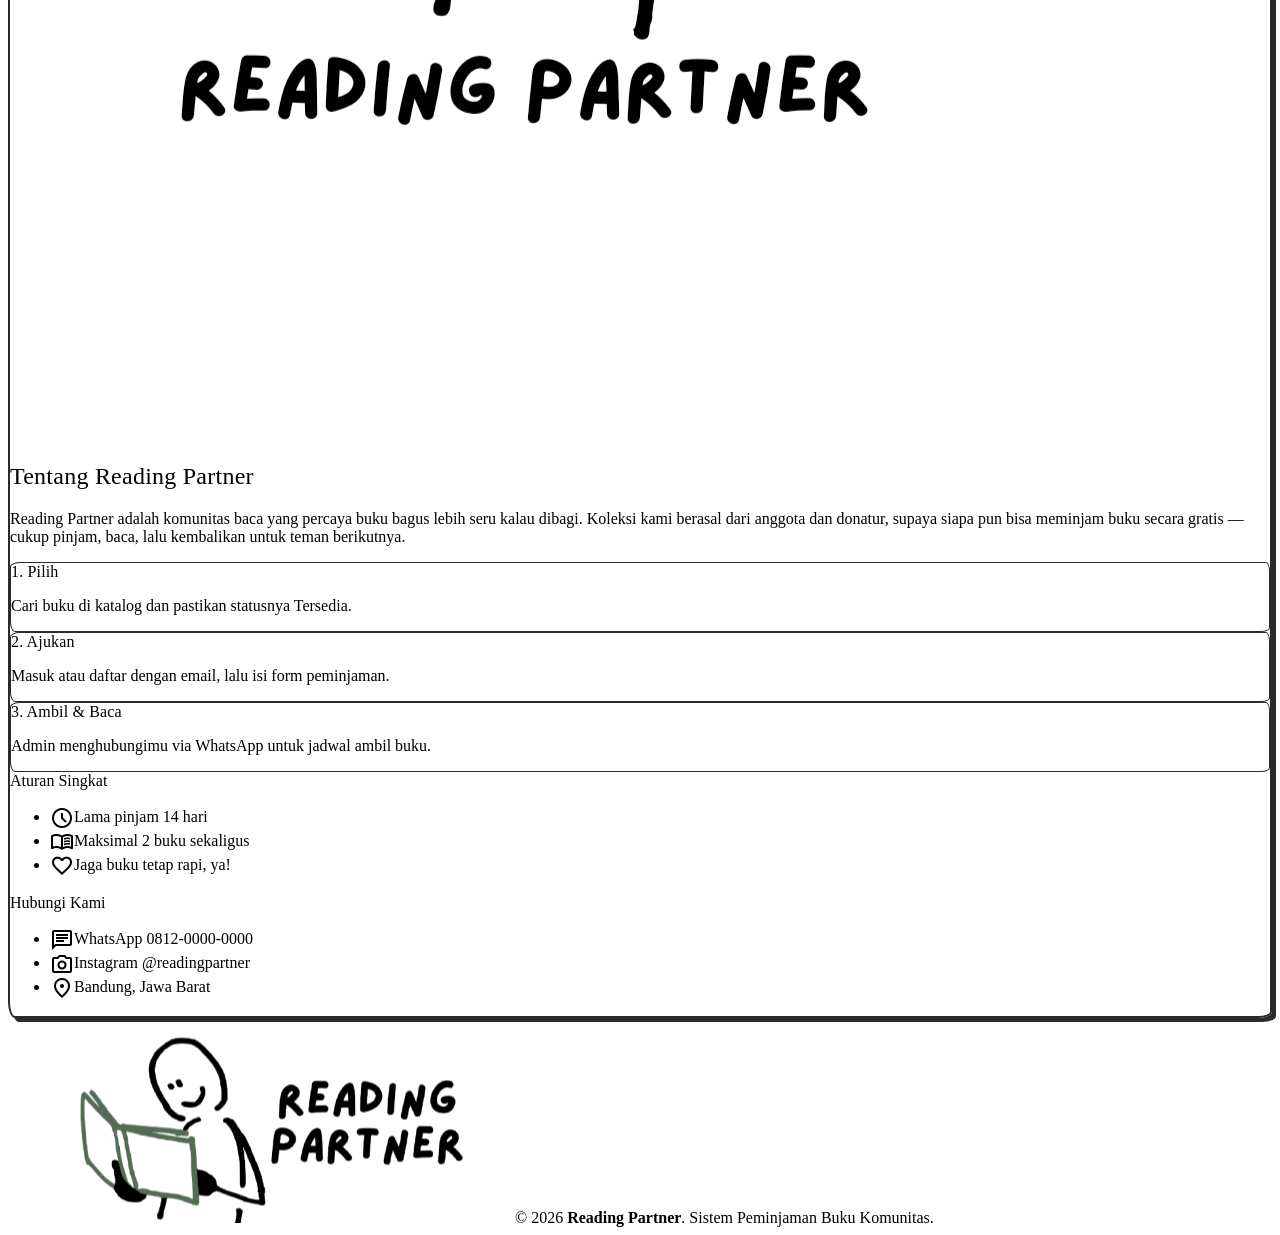
==== commit 4fc940b8: "Redesign doodle UI and move data to Supabase - Hybrid doodle style (sage palette, handwritten headin" ====
--- a/index.html
+++ b/index.html
@@ -3,94 +3,36 @@
 <head>
   <meta charset="UTF-8">
   <meta name="viewport" content="width=device-width, initial-scale=1.0">
-  <title>Perpustakaan — Katalog Peminjaman Buku</title>
+  <title>Reading Partner — Katalog Peminjaman Buku</title>
+  <link rel="icon" type="image/png" href="ic_logo.png">
   
   <!-- Tailwind CSS via CDN -->
   <script src="https://cdn.tailwindcss.com?plugins=forms,container-queries"></script>
-  <script id="tailwind-config">
-    tailwind.config = {
-      darkMode: 'class',
-      theme: {
-        extend: {
-          colors: {
-            'forest-green': '#347928',
-            'forest-green-dark': '#163806',
-            'mint-green': '#c0eba6',
-            'warm-yellow': '#f4de40',
-            'info-teal': '#1684a7',
-            'info-teal-text': '#006684',
-            'pure-white': '#ffffff',
-            'primary': '#347928',
-            'on-primary': '#ffffff',
-            'primary-soft': '#c0eba6',
-            'on-primary-soft': '#163806',
-            'secondary': '#1684a7',
-            'on-secondary': '#0D0D0D',
-            'secondary-soft': '#E0F4FF',
-            'tertiary': '#f4de40',
-            'on-tertiary': '#201C00',
-            'surface': '#ffffff',
-            'surface-subtle': '#FAFEF2',
-            'surface-muted': '#EEF2E7',
-            'on-surface': '#181D16',
-            'on-surface-muted': '#444840',
-            'outline': '#747870',
-            'outline-subtle': '#DCE5D4',
-            'disabled-surface': '#E0E4D9',
-            'on-disabled': '#5B6057',
-          },
-          fontFamily: {
-            'display': ['"Crimson Text"', 'serif'],
-            'headline': ['"Crimson Text"', 'serif'],
-            'title': ['"Lato"', 'sans-serif'],
-            'body': ['"Lato"', 'sans-serif'],
-            'label': ['"Lato"', 'sans-serif'],
-          }
-        }
-      }
-    };
-  </script>
-
-  <!-- Google Fonts: Crimson Text & Lato -->
+  <script src="js/theme.js"></script>
+
+  <!-- Google Fonts: Gochi Hand (judul), Patrick Hand (judul buku), Nunito (informasi) -->
   <link rel="preconnect" href="https://fonts.googleapis.com">
   <link rel="preconnect" href="https://fonts.gstatic.com" crossorigin>
-  <link href="https://fonts.googleapis.com/css2?family=Crimson+Text:ital,wght@0,600;0,700;1,600&family=Lato:wght@400;600;700&display=swap" rel="stylesheet">
-  <!-- Material Symbols Outlined -->
+  <link href="https://fonts.googleapis.com/css2?family=Gochi+Hand&family=Patrick+Hand&family=Nunito:wght@400;600;700;800&display=swap" rel="stylesheet">
   <link href="https://fonts.googleapis.com/css2?family=Material+Symbols+Outlined:wght,FILL@100..700,0..1&display=block" rel="stylesheet">
-
-  <style>
-    .material-symbols-outlined {
-      display: inline-block;
-      width: 1em;
-      height: 1em;
-      line-height: 1 !important;
-      vertical-align: middle;
-    }
-  </style>
+  <link rel="stylesheet" href="css/doodle.css">
 </head>
 <body class="bg-surface text-on-surface font-body min-h-screen flex flex-col antialiased selection:bg-mint-green selection:text-forest-green-dark">
 
   <!-- Header & Navbar -->
   <header class="sticky top-0 z-30 bg-surface/95 backdrop-blur-md border-b border-outline-subtle shadow-xs">
-    <div class="max-w-7xl mx-auto px-4 sm:px-6 lg:px-8 py-3.5 flex flex-col gap-3.5 lg:flex-row lg:items-center lg:justify-between">
+    <div class="max-w-7xl mx-auto px-4 sm:px-6 lg:px-8 py-2.5 sm:py-3 flex flex-col gap-3.5 lg:flex-row lg:items-center lg:justify-between">
       
       <!-- Logo Brand & Mobile Action -->
       <div class="flex items-center justify-between gap-4">
-        <a href="index.html" class="inline-flex items-center gap-2.5 text-forest-green hover:opacity-90 transition-opacity">
-          <div class="w-10 h-10 rounded-lg bg-mint-green flex items-center justify-center text-forest-green shadow-xs overflow-hidden">
-            <img src="images/brand_reading_partner_1.jpg" alt="Reading Partner" class="w-full h-full object-cover" onerror="this.style.display='none'; this.nextElementSibling.style.display='inline-block';">
-            <span class="material-symbols-outlined text-2xl font-bold hidden">local_library</span>
-          </div>
-          <div>
-            <span class="font-headline text-2xl font-bold leading-none block">Reading Partner</span>
-            <span class="font-label text-xs text-on-surface-muted tracking-wide">Peminjaman Buku Komunitas</span>
-          </div>
+        <a href="index.html" class="inline-flex items-center hover:opacity-90 transition-opacity" title="Reading Partner">
+          <img src="ic_logo.png" alt="Reading Partner" class="h-14 sm:h-16 md:h-[4.5rem] w-auto object-contain">
         </a>
 
-        <!-- Mobile Login Admin -->
-        <button type="button" onclick="openLoginModal()" class="lg:hidden inline-flex items-center gap-1.5 px-3 py-1.5 rounded-full border border-primary text-primary font-label text-xs font-semibold hover:bg-surface-subtle transition-colors">
-          <span class="material-symbols-outlined text-base">admin_panel_settings</span>
-          <span>Admin</span>
+        <!-- Akun (mobile) -->
+        <button type="button" onclick="openAccount()" class="account-btn lg:hidden inline-flex items-center gap-1.5 px-3 py-1.5 rounded-full border border-primary text-primary font-label text-xs font-semibold hover:bg-surface-subtle transition-colors">
+          <span class="material-symbols-outlined text-base">account_circle</span>
+          <span class="account-label">Masuk</span>
         </button>
       </div>
 
@@ -103,7 +45,7 @@
         </div>
       </div>
 
-      <!-- Filter Status & Desktop Admin Button -->
+      <!-- Filter Status & Tombol Akun -->
       <div class="flex items-center justify-between gap-4">
         <nav aria-label="Filter status buku" class="flex items-center gap-1.5 overflow-x-auto pb-1 sm:pb-0">
           <button type="button" data-filter="all" class="filter-pill active-pill px-4 py-1.5 rounded-full text-xs font-bold transition-colors cursor-pointer bg-primary text-on-primary">
@@ -113,13 +55,13 @@
             Tersedia
           </button>
           <button type="button" data-filter="dipinjam" class="filter-pill px-4 py-1.5 rounded-full text-xs font-bold transition-colors cursor-pointer bg-surface border border-outline-subtle text-on-surface-muted hover:bg-surface-subtle">
-            Dipinjam
+            Habis
           </button>
         </nav>
 
-        <button type="button" onclick="openLoginModal()" class="hidden lg:inline-flex items-center gap-2 px-4 py-2 rounded-lg border border-primary bg-surface text-primary font-label text-sm font-bold hover:bg-surface-subtle transition-all shadow-2xs">
-          <span class="material-symbols-outlined text-lg">admin_panel_settings</span>
-          <span>Login Admin</span>
+        <button type="button" onclick="openAccount()" class="account-btn hidden lg:inline-flex items-center gap-2 px-4 py-2 rounded-lg border border-primary bg-surface text-primary font-label text-sm font-bold hover:bg-surface-subtle transition-all shadow-2xs">
+          <span class="material-symbols-outlined text-lg">account_circle</span>
+          <span class="account-label">Masuk</span>
         </button>
       </div>
     </div>
@@ -129,7 +71,7 @@
   <main class="flex-1 max-w-7xl w-full mx-auto px-4 sm:px-6 lg:px-8 py-6 lg:py-8 flex flex-col gap-8">
 
     <!-- Hero Banner -->
-    <section class="bg-gradient-to-r from-mint-green via-mint-green/80 to-[#dbf3c7] rounded-2xl p-6 sm:p-8 flex flex-col md:flex-row md:items-center md:justify-between gap-6 border border-[#a8df89]">
+    <section class="bg-gradient-to-r from-mint-green via-mint-green/80 to-surface-subtle rounded-2xl p-6 sm:p-8 flex flex-col md:flex-row md:items-center md:justify-between gap-6 border ">
       <div class="flex flex-col items-start gap-3 max-w-2xl">
         <span class="inline-flex items-center gap-1.5 px-3 py-1 rounded-full bg-warm-yellow text-on-tertiary font-label text-xs font-bold shadow-2xs">
           <span class="material-symbols-outlined text-base">auto_stories</span>
@@ -141,6 +83,10 @@
         <p class="font-body text-sm sm:text-base text-forest-green-dark/80 max-w-xl">
           Cek ketersediaan buku secara langsung dan ajukan peminjaman secara mandiri tanpa perlu antre lama.
         </p>
+        <a href="#tentang" class="inline-flex items-center gap-1 font-label text-sm font-bold text-forest-green-dark underline decoration-2 underline-offset-4 hover:text-forest-green">
+          Baru di sini? Kenalan dulu
+          <span class="material-symbols-outlined text-base">arrow_downward</span>
+        </a>
       </div>
 
       <div class="flex items-center gap-4 bg-surface/90 backdrop-blur-sm rounded-xl px-5 py-4 border border-outline-subtle/80 shadow-xs shrink-0 self-start md:self-auto">
@@ -161,9 +107,14 @@
           <h2 class="font-headline text-2xl font-bold text-forest-green">Daftar Buku Koleksi</h2>
           <p class="text-xs sm:text-sm text-on-surface-muted">Pilih buku yang diinginkan untuk mengisi formulir peminjaman</p>
         </div>
-        <span id="catalog-counter" class="font-label text-xs sm:text-sm text-info-teal-text font-bold tabular-nums bg-secondary-soft px-3 py-1 rounded-full border border-info-teal/20">
-          Menampilkan 0 buku
-        </span>
+        <div class="flex items-center gap-2.5">
+          <select id="category-filter" aria-label="Filter kategori" class="pl-3 pr-8 py-1.5 rounded-lg bg-surface border border-outline-subtle text-xs font-bold text-on-surface focus:border-primary outline-none">
+            <option value="">Semua Kategori</option>
+          </select>
+          <span id="catalog-counter" class="font-label text-xs sm:text-sm text-info-teal-text font-bold tabular-nums bg-secondary-soft px-3 py-1 rounded-full border border-info-teal/20">
+            Menampilkan 0 buku
+          </span>
+        </div>
       </div>
 
       <!-- Book Cards Grid -->
@@ -181,19 +132,63 @@
         </button>
       </div>
     </section>
+
+    <!-- Tentang Reading Partner (TEKS CONTOH — ganti dengan info asli komunitas) -->
+    <section id="tentang" class="scroll-mt-28 bg-surface border border-outline-subtle rounded-2xl p-6 sm:p-8 grid grid-cols-1 md:grid-cols-12 gap-6 md:gap-8 items-center">
+      <div class="md:col-span-4 flex justify-center">
+        <img src="images/brand_reading_partner_2.jpg" alt="Ilustrasi Reading Partner" class="w-48 sm:w-60 md:w-full max-w-xs mix-blend-multiply" loading="lazy">
+      </div>
+      <div class="md:col-span-8 flex flex-col gap-5">
+        <div class="flex flex-col gap-2">
+          <h2 class="font-headline text-3xl text-forest-green">Tentang Reading Partner</h2>
+          <p class="text-sm sm:text-base text-on-surface-muted">
+            Reading Partner adalah komunitas baca yang percaya buku bagus lebih seru kalau dibagi. Koleksi kami berasal dari anggota dan donatur, supaya siapa pun bisa meminjam buku secara gratis — cukup pinjam, baca, lalu kembalikan untuk teman berikutnya.
+          </p>
+        </div>
+
+        <div class="grid grid-cols-1 sm:grid-cols-3 gap-3">
+          <div class="bg-surface-subtle border border-outline-subtle rounded-lg p-4 flex flex-col gap-1">
+            <span class="font-headline text-2xl text-forest-green">1. Pilih</span>
+            <p class="text-xs text-on-surface-muted">Cari buku di katalog dan pastikan statusnya Tersedia.</p>
+          </div>
+          <div class="bg-surface-subtle border border-outline-subtle rounded-lg p-4 flex flex-col gap-1">
+            <span class="font-headline text-2xl text-forest-green">2. Ajukan</span>
+            <p class="text-xs text-on-surface-muted">Masuk atau daftar dengan email, lalu isi form peminjaman.</p>
+          </div>
+          <div class="bg-surface-subtle border border-outline-subtle rounded-lg p-4 flex flex-col gap-1">
+            <span class="font-headline text-2xl text-forest-green">3. Ambil &amp; Baca</span>
+            <p class="text-xs text-on-surface-muted">Admin menghubungimu via WhatsApp untuk jadwal ambil buku.</p>
+          </div>
+        </div>
+
+        <div class="grid grid-cols-1 sm:grid-cols-2 gap-4 text-sm">
+          <div class="flex flex-col gap-1.5">
+            <span class="font-label text-xs font-bold uppercase tracking-wider text-on-surface-muted">Aturan Singkat</span>
+            <ul class="flex flex-col gap-1 text-on-surface">
+              <li class="flex gap-2"><span class="material-symbols-outlined text-base text-forest-green">schedule</span>Lama pinjam 14 hari</li>
+              <li class="flex gap-2"><span class="material-symbols-outlined text-base text-forest-green">menu_book</span>Maksimal 2 buku sekaligus</li>
+              <li class="flex gap-2"><span class="material-symbols-outlined text-base text-forest-green">favorite</span>Jaga buku tetap rapi, ya!</li>
+            </ul>
+          </div>
+          <div class="flex flex-col gap-1.5">
+            <span class="font-label text-xs font-bold uppercase tracking-wider text-on-surface-muted">Hubungi Kami</span>
+            <ul class="flex flex-col gap-1 text-on-surface">
+              <li class="flex gap-2"><span class="material-symbols-outlined text-base text-forest-green">chat</span>WhatsApp 0812-0000-0000</li>
+              <li class="flex gap-2"><span class="material-symbols-outlined text-base text-forest-green">photo_camera</span>Instagram @readingpartner</li>
+              <li class="flex gap-2"><span class="material-symbols-outlined text-base text-forest-green">location_on</span>Bandung, Jawa Barat</li>
+            </ul>
+          </div>
+        </div>
+      </div>
+    </section>
   </main>
 
   <!-- Footer -->
   <footer class="mt-auto border-t border-outline-subtle bg-surface-subtle py-6">
     <div class="max-w-7xl mx-auto px-4 sm:px-6 lg:px-8 flex flex-col sm:flex-row items-center justify-between gap-4 text-xs text-on-surface-muted">
       <div class="flex items-center gap-2">
-        <span class="material-symbols-outlined text-forest-green text-lg">local_library</span>
-        <span>&copy; 2026 <strong>Perpustakaan</strong>. Sistem Peminjaman Buku Komunitas.</span>
-      </div>
-      <div class="flex items-center gap-4">
-        <a href="admin.html" class="hover:text-forest-green transition-colors">Portal Admin</a>
-        <span>&bull;</span>
-        <span class="text-info-teal-text">Budget Rp 0 MVP</span>
+        <img src="ic_logo.png" alt="Reading Partner" class="h-8 w-auto object-contain">
+        <span>&copy; 2026 <strong>Reading Partner</strong>. Sistem Peminjaman Buku Komunitas.</span>
       </div>
     </div>
   </footer>
@@ -209,7 +204,7 @@
           </div>
           <h2 class="font-headline text-xl font-bold text-forest-green">Form Peminjaman Buku</h2>
         </div>
-        <button type="button" onclick="closeBorrowModal()" class="w-8 h-8 rounded-full flex items-center justify-center text-on-surface-muted hover:bg-surface-muted cursor-pointer transition-colors">
+        <button type="button" onclick="closeBorrowModal()" aria-label="Tutup" class="w-8 h-8 rounded-full flex items-center justify-center text-on-surface-muted hover:bg-surface-muted cursor-pointer transition-colors">
           <span class="material-symbols-outlined text-xl">close</span>
         </button>
       </div>
@@ -248,8 +243,8 @@
               <span class="font-label text-xs font-bold text-on-surface flex items-center gap-1">
                 Email <span class="text-red-500">*</span>
               </span>
-              <input type="email" id="borrow-email" required placeholder="nama@email.com" 
-                class="w-full px-3.5 py-2.5 rounded-lg bg-surface border border-outline-subtle text-sm text-on-surface placeholder:text-outline focus:border-primary focus:ring-1 focus:ring-primary outline-none">
+              <input type="email" id="borrow-email" required readonly title="Email dari akun yang sedang masuk" placeholder="nama@email.com" 
+                class="w-full px-3.5 py-2.5 rounded-lg bg-surface-muted cursor-not-allowed border border-outline-subtle text-sm text-on-surface placeholder:text-outline focus:border-primary focus:ring-1 focus:ring-primary outline-none">
             </label>
 
             <label class="flex flex-col gap-1.5">
@@ -280,8 +275,8 @@
               <span id="borrow-photo-label" class="font-label text-xs text-on-surface font-semibold">
                 Klik untuk unggah foto identitas
               </span>
-              <span class="text-[11px] text-on-surface-muted">Format JPG, PNG (Maks 2MB)</span>
-              <input type="file" id="borrow-photo" accept="image/*" onchange="handlePhotoSelect(event)" class="sr-only">
+              <span class="text-[11px] text-on-surface-muted">Format JPG, PNG, WEBP (Maks 2MB)</span>
+              <input type="file" id="borrow-photo" accept="image/jpeg,image/png,image/webp" onchange="handlePhotoSelect(event)" class="sr-only">
             </label>
           </div>
 
@@ -300,81 +295,162 @@
     </div>
   </dialog>
 
-  <!-- ================= MODAL LOGIN ADMIN ================= -->
+  <!-- ================= MODAL DETAIL BUKU ================= -->
+  <dialog id="detail-modal" class="bg-surface border border-outline-subtle rounded-2xl max-w-2xl w-[calc(100%-2rem)] p-0 shadow-2xl backdrop:bg-on-surface/50 backdrop:backdrop-blur-xs">
+    <div class="flex flex-col max-h-[90vh]">
+      <div class="flex items-center justify-between p-4 border-b border-outline-subtle">
+        <span id="detail-category" class="px-2.5 py-1 rounded-full bg-secondary-soft text-info-teal-text font-label text-[11px] font-bold">Kategori</span>
+        <button type="button" onclick="detailModal.close()" aria-label="Tutup" class="w-8 h-8 rounded-full flex items-center justify-center text-on-surface-muted hover:bg-surface-muted cursor-pointer transition-colors">
+          <span class="material-symbols-outlined text-xl">close</span>
+        </button>
+      </div>
+      <div class="p-5 sm:p-6 overflow-y-auto grid grid-cols-1 sm:grid-cols-5 gap-5">
+        <img id="detail-cover" src="" alt="Sampul buku" class="sm:col-span-2 w-40 sm:w-full mx-auto aspect-[3/4] object-cover rounded-md border border-outline-subtle">
+        <div class="sm:col-span-3 flex flex-col gap-3">
+          <div>
+            <h2 id="detail-title" class="font-headline text-3xl text-forest-green leading-tight">Judul</h2>
+            <p id="detail-author" class="text-sm text-on-surface-muted">Penulis</p>
+          </div>
+          <dl class="grid grid-cols-2 gap-2 text-xs">
+            <div class="bg-surface-subtle border border-outline-subtle rounded-lg p-2.5">
+              <dt class="text-on-surface-muted">ISBN</dt>
+              <dd id="detail-isbn" class="font-bold text-on-surface tabular-nums break-all">-</dd>
+            </div>
+            <div class="bg-surface-subtle border border-outline-subtle rounded-lg p-2.5">
+              <dt class="text-on-surface-muted">Stok</dt>
+              <dd id="detail-stock" class="font-bold text-on-surface tabular-nums">-</dd>
+            </div>
+          </dl>
+          <div class="flex flex-col gap-1">
+            <span class="font-label text-xs font-bold uppercase tracking-wider text-on-surface-muted">Sinopsis</span>
+            <p id="detail-synopsis" class="text-sm text-on-surface leading-relaxed"></p>
+          </div>
+          <button id="detail-borrow-btn" type="button" class="mt-auto w-full inline-flex items-center justify-center gap-1.5 px-4 py-2.5 rounded-lg font-label text-sm font-bold">
+            <span class="material-symbols-outlined text-base">bookmark_add</span>
+            <span>Pinjam Buku</span>
+          </button>
+        </div>
+      </div>
+    </div>
+  </dialog>
+
+  <!-- ================= MODAL MASUK (USER) ================= -->
   <dialog id="login-modal" class="bg-surface border border-outline-subtle rounded-2xl max-w-sm w-[calc(100%-2rem)] p-6 shadow-2xl backdrop:bg-on-surface/50 backdrop:backdrop-blur-xs">
     <div class="flex flex-col gap-5">
       <div class="flex items-center justify-between border-b border-outline-subtle pb-3">
-        <div class="flex items-center gap-2">
-          <div class="w-8 h-8 rounded-lg bg-mint-green text-forest-green-dark flex items-center justify-center">
-            <span class="material-symbols-outlined text-lg">admin_panel_settings</span>
-          </div>
-          <h2 class="font-headline text-xl font-bold text-forest-green">Login Admin</h2>
-        </div>
-        <button type="button" onclick="closeLoginModal()" class="w-8 h-8 rounded-full flex items-center justify-center text-on-surface-muted hover:bg-surface-muted cursor-pointer transition-colors">
+        <h2 class="font-headline text-2xl text-forest-green">Masuk dulu, yuk!</h2>
+        <button type="button" onclick="loginModal.close()" aria-label="Tutup" class="w-8 h-8 rounded-full flex items-center justify-center text-on-surface-muted hover:bg-surface-muted cursor-pointer transition-colors">
           <span class="material-symbols-outlined text-xl">close</span>
         </button>
       </div>
 
-      <div class="p-3 bg-secondary-soft border border-info-teal/30 rounded-lg text-xs text-info-teal-text">
-        <p class="font-semibold flex items-center gap-1">
-          <span class="material-symbols-outlined text-sm">info</span> Mode Prototipe UI
-        </p>
-        <p class="mt-0.5 text-on-surface-muted">Klik tombol masuk untuk langsung menguji Dashboard Admin.</p>
-      </div>
-
-      <form onsubmit="handleAdminLogin(event)" class="flex flex-col gap-4">
+      <p class="text-sm text-on-surface-muted">Lihat-lihat katalog bebas. Untuk meminjam, masuk atau daftar dulu — cukup sekali, berikutnya form terisi otomatis.</p>
+
+      <div class="grid grid-cols-2 gap-1 p-1 bg-surface-muted rounded-lg">
+        <button type="button" id="tab-masuk" onclick="setAuthMode('masuk')" class="py-2 rounded-md font-label text-sm font-bold cursor-pointer">Masuk</button>
+        <button type="button" id="tab-daftar" onclick="setAuthMode('daftar')" class="py-2 rounded-md font-label text-sm font-bold cursor-pointer">Daftar</button>
+      </div>
+
+      <form id="auth-form" onsubmit="handleAuth(event)" class="flex flex-col gap-3">
+        <label id="auth-name-wrap" class="hidden flex flex-col gap-1">
+          <span class="font-label text-xs font-bold text-on-surface">Nama Lengkap</span>
+          <input type="text" id="auth-name" placeholder="Contoh: Siti Rahmawati" autocomplete="name" class="w-full px-3.5 py-2.5 rounded-lg bg-surface border border-outline-subtle text-sm text-on-surface focus:border-primary focus:ring-1 focus:ring-primary outline-none">
+        </label>
         <label class="flex flex-col gap-1">
-          <span class="font-label text-xs font-bold text-on-surface">Email Admin</span>
-          <input type="email" value="admin@perpustakaan.id" required class="w-full px-3.5 py-2 rounded-lg bg-surface border border-outline-subtle text-sm text-on-surface focus:border-primary outline-none">
+          <span class="font-label text-xs font-bold text-on-surface">Email</span>
+          <input type="email" id="auth-email" required placeholder="nama@email.com" autocomplete="email" class="w-full px-3.5 py-2.5 rounded-lg bg-surface border border-outline-subtle text-sm text-on-surface focus:border-primary focus:ring-1 focus:ring-primary outline-none">
         </label>
         <label class="flex flex-col gap-1">
           <span class="font-label text-xs font-bold text-on-surface">Password</span>
-          <input type="password" value="••••••••" required class="w-full px-3.5 py-2 rounded-lg bg-surface border border-outline-subtle text-sm text-on-surface focus:border-primary outline-none">
+          <input type="password" id="auth-password" required minlength="6" placeholder="Minimal 6 karakter" autocomplete="current-password" class="w-full px-3.5 py-2.5 rounded-lg bg-surface border border-outline-subtle text-sm text-on-surface focus:border-primary focus:ring-1 focus:ring-primary outline-none">
         </label>
-
-        <button type="submit" class="w-full mt-2 py-2.5 rounded-lg bg-primary text-on-primary font-label text-sm font-bold hover:opacity-90 transition-opacity cursor-pointer shadow-xs flex items-center justify-center gap-1.5">
+        <button type="submit" class="w-full mt-1 py-2.5 rounded-lg bg-primary text-on-primary font-label text-sm font-bold cursor-pointer flex items-center justify-center gap-1.5">
           <span class="material-symbols-outlined text-base">login</span>
-          <span>Masuk ke Dashboard</span>
+          <span id="auth-submit-label">Masuk</span>
         </button>
       </form>
+
+      <p class="text-[11px] text-on-surface-muted text-center">Lupa password? Hubungi admin via WhatsApp untuk reset.</p>
     </div>
   </dialog>
 
+  <!-- ================= MODAL PINJAMAN SAYA ================= -->
+  <dialog id="account-modal" class="bg-surface border border-outline-subtle rounded-2xl max-w-md w-[calc(100%-2rem)] p-6 shadow-2xl backdrop:bg-on-surface/50 backdrop:backdrop-blur-xs">
+    <div class="flex flex-col gap-4 max-h-[80vh]">
+      <div class="flex items-center justify-between border-b border-outline-subtle pb-3">
+        <div class="min-w-0">
+          <h2 class="font-headline text-2xl text-forest-green">Pinjaman Saya</h2>
+          <p id="account-email" class="text-xs text-on-surface-muted truncate"></p>
+        </div>
+        <button type="button" onclick="accountModal.close()" aria-label="Tutup" class="w-8 h-8 rounded-full flex items-center justify-center text-on-surface-muted hover:bg-surface-muted cursor-pointer transition-colors shrink-0">
+          <span class="material-symbols-outlined text-xl">close</span>
+        </button>
+      </div>
+      <div id="account-loans" class="flex flex-col gap-2.5 overflow-y-auto"></div>
+      <div class="flex justify-end pt-2 border-t border-outline-subtle">
+        <button type="button" onclick="handleLogout()" class="px-4 py-2 rounded-lg border border-outline-subtle text-xs font-bold text-on-surface hover:bg-surface-subtle cursor-pointer flex items-center gap-1.5">
+          <span class="material-symbols-outlined text-base">logout</span>
+          <span>Keluar</span>
+        </button>
+      </div>
+    </div>
+  </dialog>
+
   <!-- JS Logic -->
+  <script src="https://cdn.jsdelivr.net/npm/@supabase/supabase-js@2.45.4/dist/umd/supabase.js"></script>
   <script src="js/store.js"></script>
   <script>
+    const Store = window.PerpusStore;
+    let BOOKS = [];          // cache katalog
+    let USER = null;         // profil user yang masuk (atau null)
     let currentFilter = 'all';
+    let currentCategory = '';
     let searchQuery = '';
-    let selectedPhotoBase64 = null;
+    let selectedPhoto = null;
 
     const booksGrid = document.getElementById('books-grid');
     const emptyState = document.getElementById('empty-state');
     const catalogCounter = document.getElementById('catalog-counter');
     const heroStatText = document.getElementById('hero-stat-text');
     const searchInput = document.getElementById('catalog-search');
+    const categoryFilter = document.getElementById('category-filter');
 
     const borrowModal = document.getElementById('borrow-modal');
     const loginModal = document.getElementById('login-modal');
+    const accountModal = document.getElementById('account-modal');
+    const detailModal = document.getElementById('detail-modal');
+
+    // ===== Katalog =====
+    async function loadBooks() {
+      try {
+        BOOKS = await Store.getBooks();
+      } catch (err) {
+        Store.showToast('Gagal memuat katalog: ' + err.message, 'error');
+        BOOKS = [];
+      }
+      renderCategoryOptions();
+      renderCatalog();
+    }
 
     function renderCatalog() {
-      const books = window.PerpusStore.getBooks();
-      const filtered = books.filter(book => {
+      const esc = Store.esc;
+      const q = searchQuery.toLowerCase();
+      const filtered = BOOKS.filter(book => {
         const isAvail = book.stock_available > 0;
-        const matchesFilter = 
-          currentFilter === 'all' || 
-          (currentFilter === 'tersedia' && isAvail) || 
+        const matchesFilter =
+          currentFilter === 'all' ||
+          (currentFilter === 'tersedia' && isAvail) ||
           (currentFilter === 'dipinjam' && !isAvail);
-        
-        const q = searchQuery.toLowerCase();
-        const matchesQuery = !q || 
-          book.title.toLowerCase().includes(q) || 
-          book.author.toLowerCase().includes(q);
-
-        return matchesFilter && matchesQuery;
+        const matchesCategory = !currentCategory || book.category === currentCategory;
+        const matchesQuery = !q ||
+          book.title.toLowerCase().includes(q) ||
+          book.author.toLowerCase().includes(q) ||
+          (book.isbn || '').replace(/-/g, '').includes(q.replace(/-/g, ''));
+        return matchesFilter && matchesCategory && matchesQuery;
       });
 
-      const totalAvailTitles = books.filter(b => b.stock_available > 0).length;
-      heroStatText.textContent = `${totalAvailTitles} dari ${books.length} Judul Siap Dipinjam`;
+      const totalAvailTitles = BOOKS.filter(b => b.stock_available > 0).length;
+      heroStatText.textContent = `${totalAvailTitles} dari ${BOOKS.length} Judul Siap Dipinjam`;
       catalogCounter.textContent = `Menampilkan ${filtered.length} buku`;
 
       if (filtered.length === 0) {
@@ -386,40 +462,36 @@
       emptyState.classList.add('hidden');
       booksGrid.innerHTML = filtered.map(book => {
         const isAvail = book.stock_available > 0;
-        const badgeCls = isAvail 
-          ? 'bg-mint-green text-forest-green-dark border-mint-green' 
+        const badgeCls = isAvail
+          ? 'bg-mint-green text-forest-green-dark border-mint-green'
           : 'bg-warm-yellow text-on-tertiary border-warm-yellow';
-        const badgeText = isAvail ? 'Tersedia' : 'Dipinjam';
 
         return `
           <article class="flex flex-col justify-between bg-surface border border-outline-subtle rounded-xl p-4 gap-3.5 hover:shadow-md transition-shadow group">
-            <div class="flex flex-col gap-3">
+            <button type="button" onclick="openDetail('${esc(book.id)}')" class="flex flex-col gap-3 text-left cursor-pointer" aria-label="Lihat detail ${esc(book.title)}">
               <div class="relative aspect-[3/4] w-full rounded-lg overflow-hidden bg-surface-muted shadow-2xs">
-                <img src="${book.cover_url}" alt="Sampul ${book.title}" class="w-full h-full object-cover group-hover:scale-105 transition-transform duration-300" loading="lazy">
+                <img src="${esc(book.cover_url)}" alt="Sampul ${esc(book.title)}" class="w-full h-full object-cover group-hover:scale-105 transition-transform duration-300" loading="lazy">
                 <span class="absolute top-2.5 right-2.5 px-2.5 py-1 rounded-full ${badgeCls} font-label text-xs font-bold shadow-2xs">
-                  ${badgeText}
+                  ${isAvail ? 'Tersedia' : 'Habis'}
                 </span>
               </div>
-              <div class="flex flex-col gap-1">
-                <h3 class="font-title text-base font-bold text-forest-green line-clamp-1 group-hover:text-forest-green-dark">${book.title}</h3>
-                <p class="font-body text-xs text-on-surface-muted line-clamp-1">${book.author}</p>
+              <div class="flex flex-col gap-1 w-full">
+                <span class="text-[11px] font-bold text-info-teal-text uppercase tracking-wide">${esc(book.category || 'Lainnya')}</span>
+                <h3 class="font-title text-base font-bold text-forest-green line-clamp-1 group-hover:text-forest-green-dark">${esc(book.title)}</h3>
+                <p class="font-body text-xs text-on-surface-muted line-clamp-1">${esc(book.author)}</p>
                 <div class="flex items-center justify-between text-xs mt-1">
-                  <span class="font-label text-info-teal-text font-bold tabular-nums">
-                    Stok: ${book.stock_available} buku
-                  </span>
-                  <span class="text-on-surface-muted text-[11px]">
-                    Total: ${book.stock_total}
-                  </span>
+                  <span class="font-label text-info-teal-text font-bold tabular-nums">Stok: ${book.stock_available} buku</span>
+                  <span class="text-on-surface-muted text-[11px]">Total: ${book.stock_total}</span>
                 </div>
               </div>
-            </div>
+            </button>
             <footer>
-              <button type="button" 
+              <button type="button"
                 ${isAvail ? '' : 'disabled'}
-                onclick="openBorrowModal('${book.id}')"
+                onclick="openBorrowModal('${esc(book.id)}')"
                 class="w-full inline-flex items-center justify-center gap-1.5 px-4 py-2.5 rounded-lg font-label text-xs font-bold transition-all ${
-                  isAvail 
-                    ? 'bg-primary text-on-primary hover:opacity-90 shadow-2xs cursor-pointer' 
+                  isAvail
+                    ? 'bg-primary text-on-primary hover:opacity-90 shadow-2xs cursor-pointer'
                     : 'bg-disabled-surface text-on-disabled cursor-not-allowed'
                 }">
                 <span class="material-symbols-outlined text-sm">${isAvail ? 'bookmark_add' : 'block'}</span>
@@ -430,6 +502,37 @@
         `;
       }).join('');
     }
+
+    // Detail buku (sinopsis, ISBN, kategori)
+    function openDetail(bookId) {
+      const book = BOOKS.find(b => b.id === bookId);
+      if (!book) return;
+      const isAvail = book.stock_available > 0;
+      document.getElementById('detail-category').textContent = book.category || 'Lainnya';
+      document.getElementById('detail-cover').src = book.cover_url;
+      document.getElementById('detail-title').textContent = book.title;
+      document.getElementById('detail-author').textContent = book.author;
+      document.getElementById('detail-isbn').textContent = book.isbn || '-';
+      document.getElementById('detail-stock').textContent = `${book.stock_available} dari ${book.stock_total} tersedia`;
+      document.getElementById('detail-synopsis').textContent = book.synopsis || 'Belum ada sinopsis untuk buku ini.';
+      const btn = document.getElementById('detail-borrow-btn');
+      btn.disabled = !isAvail;
+      btn.className = `mt-auto w-full inline-flex items-center justify-center gap-1.5 px-4 py-2.5 rounded-lg font-label text-sm font-bold ${
+        isAvail ? 'bg-primary text-on-primary cursor-pointer' : 'bg-disabled-surface text-on-disabled cursor-not-allowed'}`;
+      btn.lastElementChild.textContent = isAvail ? 'Pinjam Buku' : 'Stok Habis';
+      btn.onclick = () => { detailModal.close(); openBorrowModal(book.id); };
+      detailModal.showModal();
+    }
+
+    // Filter kategori (hanya kategori yang punya buku)
+    function renderCategoryOptions() {
+      const used = new Set(BOOKS.map(b => b.category || 'Lainnya'));
+      const cats = [...Store.CATEGORIES.filter(c => used.has(c)), ...[...used].filter(c => !Store.CATEGORIES.includes(c))];
+      categoryFilter.innerHTML = '<option value="">Semua Kategori</option>' +
+        cats.map(c => `<option value="${Store.esc(c)}">${Store.esc(c)}</option>`).join('');
+      categoryFilter.value = currentCategory;
+    }
+    categoryFilter.addEventListener('change', () => { currentCategory = categoryFilter.value; renderCatalog(); });
 
     // Filter pills
     document.querySelectorAll('.filter-pill').forEach(pill => {
@@ -445,7 +548,6 @@
       });
     });
 
-    // Search input
     searchInput.addEventListener('input', (e) => {
       searchQuery = e.target.value.trim();
       renderCatalog();
@@ -454,14 +556,23 @@
     function resetFilters() {
       searchInput.value = '';
       searchQuery = '';
-      currentFilter = 'all';
+      currentCategory = '';
+      categoryFilter.value = '';
       document.querySelector('[data-filter="all"]').click();
     }
 
-    // Modal Peminjaman
+    // ===== Peminjaman =====
     function openBorrowModal(bookId) {
-      const book = window.PerpusStore.getBooks().find(b => b.id === bookId);
+      const book = BOOKS.find(b => b.id === bookId);
       if (!book || book.stock_available <= 0) return;
+
+      if (!USER) {
+        // Diingat sampai user selesai masuk/daftar
+        sessionStorage.setItem('rp_pending_book', bookId);
+        openLoginModal();
+        return;
+      }
+      sessionStorage.removeItem('rp_pending_book');
 
       document.getElementById('borrow-book-id').value = book.id;
       document.getElementById('modal-book-cover').src = book.cover_url;
@@ -469,8 +580,12 @@
       document.getElementById('modal-book-author').textContent = book.author;
       document.getElementById('modal-book-stock').textContent = `Stok: ${book.stock_available} buku`;
       document.getElementById('borrow-photo-label').textContent = 'Klik untuk unggah foto identitas';
-      selectedPhotoBase64 = null;
+      selectedPhoto = null;
       document.getElementById('borrow-form').reset();
+      document.getElementById('borrow-name').value = USER.name || '';
+      document.getElementById('borrow-email').value = USER.email || '';
+      document.getElementById('borrow-wa').value = USER.wa || '';
+      document.getElementById('borrow-address').value = USER.address || '';
 
       borrowModal.showModal();
     }
@@ -481,53 +596,141 @@
 
     function handlePhotoSelect(e) {
       const file = e.target.files[0];
-      if (file) {
-        document.getElementById('borrow-photo-label').textContent = `File terpilih: ${file.name}`;
-        const reader = new FileReader();
-        reader.onload = (re) => {
-          selectedPhotoBase64 = re.target.result;
-        };
-        reader.readAsDataURL(file);
+      const label = document.getElementById('borrow-photo-label');
+      if (!file) return;
+      if (file.size > 2 * 1024 * 1024) {
+        e.target.value = '';
+        selectedPhoto = null;
+        label.textContent = 'Klik untuk unggah foto identitas';
+        Store.showToast('Ukuran foto maksimal 2MB.', 'error');
+        return;
       }
-    }
-
-    function handleBorrowSubmit(e) {
+      selectedPhoto = file;
+      label.textContent = `File terpilih: ${file.name}`;
+    }
+
+    async function handleBorrowSubmit(e) {
       e.preventDefault();
+      const submitBtn = e.target.querySelector('[type=submit]');
       const bookId = document.getElementById('borrow-book-id').value;
-      const borrowerData = {
+      const borrower = {
         name: document.getElementById('borrow-name').value.trim(),
-        email: document.getElementById('borrow-email').value.trim(),
         wa: document.getElementById('borrow-wa').value.trim(),
         address: document.getElementById('borrow-address').value.trim(),
-        idPhotoUrl: selectedPhotoBase64
       };
 
+      submitBtn.disabled = true;
       try {
-        const newLoan = window.PerpusStore.borrowBook(bookId, borrowerData);
+        const loan = await Store.borrowBook(bookId, borrower, selectedPhoto);
+        Object.assign(USER, borrower);   // form berikutnya langsung terisi
         closeBorrowModal();
-        renderCatalog();
-        window.PerpusStore.showToast(`Peminjaman "${newLoan.book_title}" berhasil diajukan!`);
+        Store.showToast(`Peminjaman "${loan.book_title}" berhasil diajukan!`);
+        loadBooks();
       } catch (err) {
-        alert(err.message || 'Terjadi kesalahan saat meminjam buku.');
+        Store.showToast(err.message || 'Terjadi kesalahan saat meminjam buku.', 'error');
+      } finally {
+        submitBtn.disabled = false;
       }
     }
 
-    // Modal Admin Login
+    // ===== Akun user (hybrid: katalog bebas, login saat pinjam) =====
+    function renderAccountButtons() {
+      document.querySelectorAll('.account-label').forEach(el => {
+        el.textContent = USER ? (USER.name || USER.email).split(' ')[0] : 'Masuk';
+      });
+    }
+
     function openLoginModal() {
+      setAuthMode('masuk');
       loginModal.showModal();
     }
 
-    function closeLoginModal() {
-      loginModal.close();
-    }
-
-    function handleAdminLogin(e) {
+    // Tab Masuk / Daftar
+    let authMode = 'masuk';
+    function setAuthMode(mode) {
+      authMode = mode;
+      const daftar = mode === 'daftar';
+      const on = ['bg-surface', 'text-forest-green', 'shadow-2xs'], off = ['text-on-surface-muted'];
+      const [act, inact] = daftar ? ['tab-daftar', 'tab-masuk'] : ['tab-masuk', 'tab-daftar'];
+      document.getElementById(act).classList.add(...on);    document.getElementById(act).classList.remove(...off);
+      document.getElementById(inact).classList.remove(...on); document.getElementById(inact).classList.add(...off);
+      document.getElementById('auth-name-wrap').classList.toggle('hidden', !daftar);
+      document.getElementById('auth-name').required = daftar;
+      document.getElementById('auth-password').autocomplete = daftar ? 'new-password' : 'current-password';
+      document.getElementById('auth-submit-label').textContent = daftar ? 'Daftar & Masuk' : 'Masuk';
+    }
+
+    async function openAccount() {
+      if (!USER) { sessionStorage.removeItem('rp_pending_book'); openLoginModal(); return; }
+
+      const esc = Store.esc;
+      document.getElementById('account-email').textContent = `${USER.name || ''} · ${USER.email}`;
+      const list = document.getElementById('account-loans');
+      list.innerHTML = '<p class="text-sm text-on-surface-muted text-center py-6">Memuat...</p>';
+      accountModal.showModal();
+
+      try {
+        const mine = await Store.getLoans();   // RLS: hanya pinjaman sendiri
+        list.innerHTML = mine.length ? mine.map(l => `
+          <div class="bg-surface-subtle border border-outline-subtle rounded-lg p-3 flex items-center justify-between gap-3">
+            <div class="min-w-0">
+              <p class="font-title text-forest-green truncate">${esc(l.book_title)}</p>
+              <p class="text-[11px] text-on-surface-muted">Dipinjam ${Store.fmtDate(l.borrowed_at)}${l.returned_at ? ' · Kembali ' + Store.fmtDate(l.returned_at) : ''}</p>
+            </div>
+            <span class="shrink-0 px-2.5 py-1 rounded-full text-[11px] font-bold ${l.status === 'active' ? 'bg-warm-yellow text-on-tertiary' : 'bg-mint-green text-forest-green-dark'}">${l.status === 'active' ? 'Dipinjam' : 'Selesai'}</span>
+          </div>`).join('')
+          : '<p class="text-sm text-on-surface-muted text-center py-6">Belum ada pinjaman. Yuk pilih buku dari katalog!</p>';
+      } catch (err) {
+        list.innerHTML = `<p class="text-sm text-red-600 text-center py-6">Gagal memuat: ${esc(err.message)}</p>`;
+      }
+    }
+
+    async function handleAuth(e) {
       e.preventDefault();
-      window.location.href = 'admin.html';
-    }
-
-    // Initial render
-    renderCatalog();
+      const btn = e.target.querySelector('[type=submit]');
+      const email = document.getElementById('auth-email').value.trim();
+      const password = document.getElementById('auth-password').value;
+      btn.disabled = true;
+      try {
+        if (authMode === 'daftar') {
+          await Store.signUp(document.getElementById('auth-name').value.trim(), email, password);
+        } else {
+          await Store.signIn(email, password);
+        }
+        e.target.reset();
+        loginModal.close();
+        await refreshUser();   // buka form pinjam kalau tadi sedang memilih buku
+        Store.showToast(`Halo, ${((USER && USER.name) || email).split(' ')[0]}!`);
+      } catch (err) {
+        Store.showToast(err.message, 'error');
+      } finally {
+        btn.disabled = false;
+      }
+    }
+
+    async function handleLogout() {
+      await Store.signOut();
+      accountModal.close();
+      Store.showToast('Kamu sudah keluar.');
+    }
+
+    // Sinkron status login (juga antar-tab)
+    async function refreshUser() {
+      try { USER = await Store.getUser(); } catch (err) { USER = null; }
+      renderAccountButtons();
+      const pending = sessionStorage.getItem('rp_pending_book');
+      if (USER && pending) {
+        if (loginModal.open) loginModal.close();
+        openBorrowModal(pending);
+      }
+    }
+
+    Store.onAuthChange((event) => {
+      if (event === 'SIGNED_IN' || event === 'SIGNED_OUT' || event === 'USER_UPDATED') refreshUser();
+    });
+
+    // Initial load
+    loadBooks().then(refreshUser);
   </script>
 </body>
 </html>
--- a/css/doodle.css
+++ b/css/doodle.css
@@ -0,0 +1,89 @@
+/* Gaya doodle (hybrid) — menimpa class Tailwind yang sudah ada lewat selector,
+   jadi markup & template JS tidak perlu diubah satu per satu. */
+:root {
+  --ink: #2b2b27;
+  --wobble: 16px 6px 14px 7px / 7px 14px 6px 16px;
+  --wobble-sm: 10px 4px 9px 5px / 5px 9px 4px 10px;
+}
+
+.material-symbols-outlined {
+  display: inline-block;
+  width: 1em;
+  height: 1em;
+  line-height: 1 !important;
+  vertical-align: middle;
+  overflow: hidden; /* selama font ikon belum ke-load, teks "admin_panel_settings" dkk nggak bikin halaman meluber */
+}
+
+/* Font spidol hanya punya 1 ketebalan — cegah faux-bold yang buram */
+.font-headline, .font-display, .font-title { font-weight: 400 !important; letter-spacing: .01em; }
+.font-title { font-size: 1.08em; }
+/* Angka = informasi: pakai font rapi biar nggak salah baca (mis. "17" jadi "1+") */
+.font-headline.tabular-nums { font-family: "Nunito", sans-serif; font-weight: 800 !important; }
+
+/* Header: garis tinta */
+header.sticky { border-bottom: 2px solid var(--ink); box-shadow: none; }
+
+/* Kartu, panel, hero, dialog */
+article.border, .rounded-2xl.border, dialog {
+  border: 2px solid var(--ink);
+  border-radius: var(--wobble);
+  box-shadow: 4px 4px 0 var(--ink);
+}
+article.border { transition: transform .15s, box-shadow .15s; }
+article.border:hover { transform: translate(-2px, -2px) rotate(-.3deg); box-shadow: 6px 6px 0 var(--ink); }
+/* Kartu di dalam panel (mobile loans) cukup tanpa bayangan tebal */
+.rounded-2xl article.border { box-shadow: 2px 2px 0 var(--ink); }
+
+/* Sampul buku dibingkai tinta */
+article .aspect-\[3\/4\], #modal-book-cover { border: 1.5px solid var(--ink); border-radius: var(--wobble-sm); }
+
+/* Tombol utama */
+button.bg-primary, a.bg-primary {
+  border: 2px solid var(--ink);
+  border-radius: var(--wobble-sm);
+  box-shadow: 2px 2px 0 var(--ink);
+  transition: transform .1s, box-shadow .1s;
+}
+button.bg-primary:hover, a.bg-primary:hover { opacity: 1; transform: translate(-1px, -1px); box-shadow: 3px 3px 0 var(--ink); }
+button.bg-primary:active, a.bg-primary:active { transform: translate(2px, 2px); box-shadow: none; }
+
+/* Tombol sekunder / outline & badge: garis tinta tipis */
+button.border, a.border, span.rounded-full {
+  border: 1.5px solid var(--ink);
+  border-radius: var(--wobble-sm);
+}
+
+/* Input tetap rapi (informasi), hanya radius sedikit goyang */
+input.border, select.border, textarea.border {
+  border: 1.5px solid #bdb7a6;
+  border-radius: var(--wobble-sm);
+}
+
+/* Area upload & empty state: garis putus-putus tinta */
+label.border-dashed, div.border-dashed { border-color: var(--ink) !important; border-radius: var(--wobble); }
+
+/* Kotak info kecil (pratinjau buku di modal, stepper stok, foto ID) */
+.bg-surface-subtle.border:not(.border-dashed) {
+  border: 1.5px solid var(--ink);
+  border-radius: var(--wobble-sm);
+}
+
+/* Toast */
+#app-toast {
+  border: 2px solid var(--ink);
+  border-radius: var(--wobble-sm);
+  box-shadow: 3px 3px 0 var(--ink);
+}
+
+/* Tab admin & filter katalog.
+   Aktif: tetap hijau saat hover (class hover:bg-* sisa toggle JS nggak boleh menimpa).
+   Nonaktif: hover ala doodle — sedikit terangkat + bayangan tinta. */
+.admin-tab, .filter-pill { transition: transform .1s, box-shadow .1s, background-color .15s; }
+.admin-tab.bg-primary:hover, .filter-pill.bg-primary:hover { background-color: #4f6b45; color: #fff; }
+.admin-tab:not(.bg-primary):hover, .filter-pill:not(.bg-primary):hover {
+  background-color: #efebe0;
+  color: #1f1f1c;
+  transform: translate(-1px, -1px);
+  box-shadow: 2px 2px 0 var(--ink);
+}
